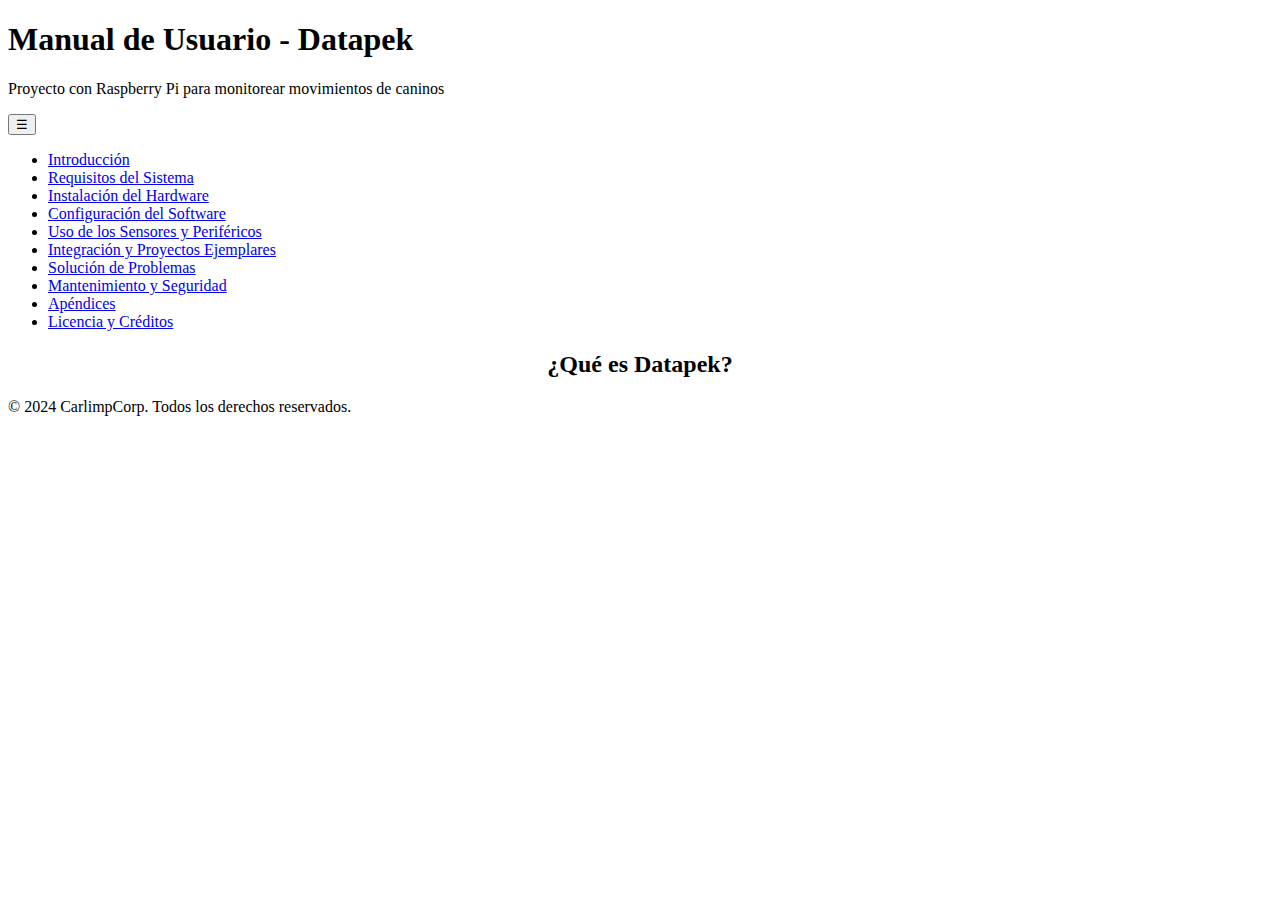
==== index.html @ 915d5aea "Add files via upload" ====
<!DOCTYPE html>
<html lang="es">
<head>
    <meta charset="UTF-8">
    <meta name="viewport" content="width=device-width, initial-scale=1.0">
    <title>Manual de Usuario - Datapek</title>
    <link rel="stylesheet" href="styles.css">
</head>
<body>
    <header>
        <h1>Manual de Usuario - Datapek</h1>
        <p>Proyecto con Raspberry Pi para monitorear movimientos de caninos</p>
    </header>

    <nav id="sidebar" class="sidebar">
        <button id="menuToggle" class="menu-toggle">☰</button>
        <ul>
            <li><a href="https://greco140.github.io/datapek.github.io/secciones/introduccion.html">Introducción</a></li>
            <li><a href="https://greco140.github.io/datapek.github.io/secciones/requisitos-del-sistema.html">Requisitos del Sistema</a></li>
            <li><a href="https://greco140.github.io/datapek.github.io/secciones/instalacion-del-hardware.html">Instalación del Hardware</a></li>
            <li><a href="https://greco140.github.io/datapek.github.io/secciones/configuracion-del-software.html">Configuración del Software</a></li>
            <li><a href="https://greco140.github.io/datapek.github.io/secciones/uso-de-los-sensores-y-perifericos.html">Uso de los Sensores y Periféricos</a></li>
            <li><a href="https://greco140.github.io/datapek.github.io/secciones/integracion-y-proyectos-ejemplares.html">Integración y Proyectos Ejemplares</a></li>
            <li><a href="https://greco140.github.io/datapek.github.io/secciones/solucion-de-problemas.html">Solución de Problemas</a></li>
            <li><a href="https://greco140.github.io/datapek.github.io/secciones/mantenimiento-y-seguridad.html">Mantenimiento y Seguridad</a></li>
            <li><a href="https://greco140.github.io/datapek.github.io/secciones/apendices.html">Apéndices</a></li>
            <li><a href="https://greco140.github.io/datapek.github.io/secciones/licencia-y-creditos.html">Licencia y Créditos</a></li>
        </ul>
    </nav>

    <main>
        <section id="introduccion">
            <h2><center>¿Qué es Datapek?</center></h2>
            <p></p>
        </section>
    </main>

    <footer>
        <p>&copy; 2024 CarlimpCorp. Todos los derechos reservados.</p>
    </footer>

    <script src="script.js"></script>
</body>
</html>
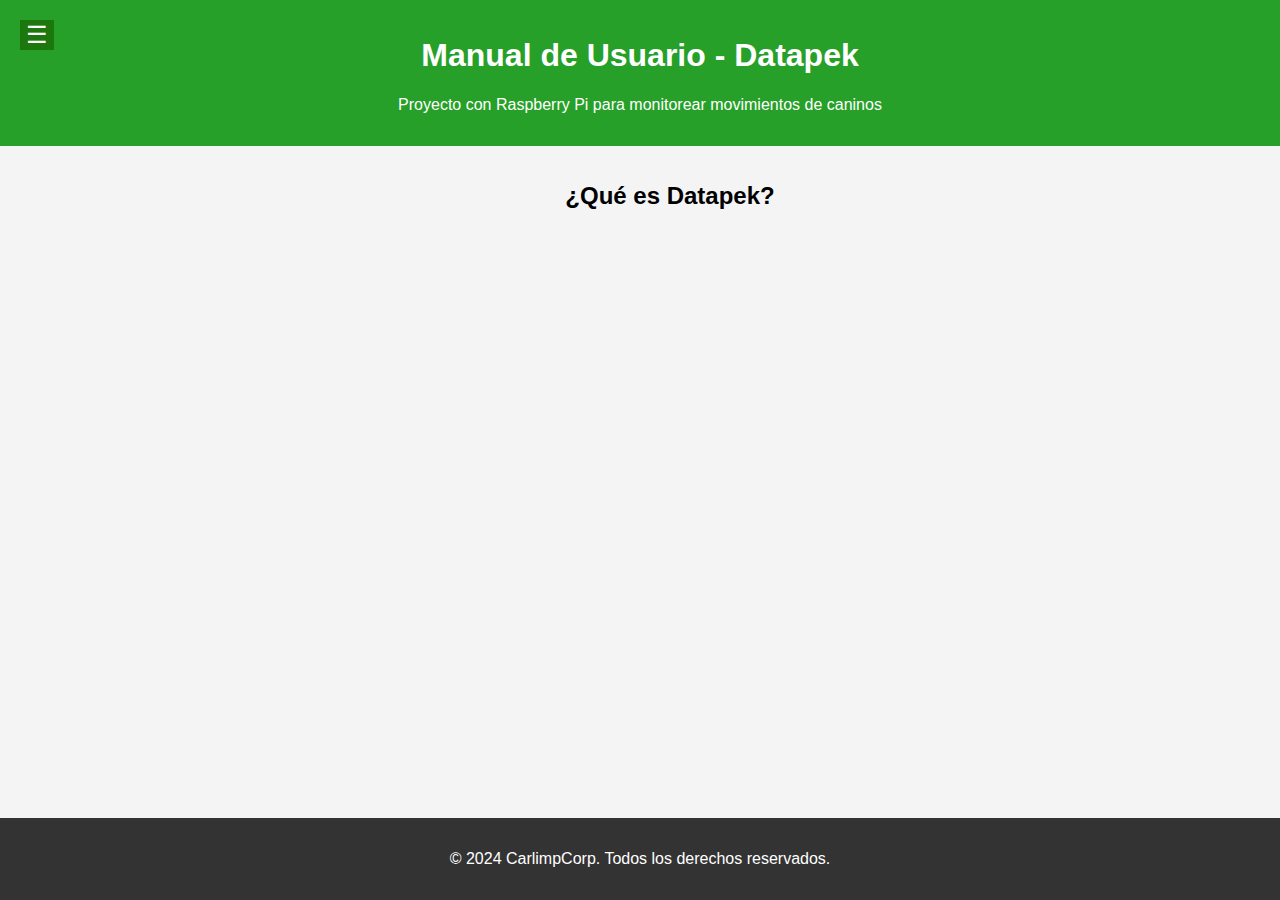
==== commit f9875072: "Añadiendo los archivos del repositorio de prueba con las rutas corregidas" ====
--- a/index.html
+++ b/index.html
@@ -15,16 +15,17 @@
     <nav id="sidebar" class="sidebar">
         <button id="menuToggle" class="menu-toggle">☰</button>
         <ul>
-            <li><a href="https://greco140.github.io/datapek.github.io/secciones/introduccion.html">Introducción</a></li>
-            <li><a href="https://greco140.github.io/datapek.github.io/secciones/requisitos-del-sistema.html">Requisitos del Sistema</a></li>
-            <li><a href="https://greco140.github.io/datapek.github.io/secciones/instalacion-del-hardware.html">Instalación del Hardware</a></li>
-            <li><a href="https://greco140.github.io/datapek.github.io/secciones/configuracion-del-software.html">Configuración del Software</a></li>
-            <li><a href="https://greco140.github.io/datapek.github.io/secciones/uso-de-los-sensores-y-perifericos.html">Uso de los Sensores y Periféricos</a></li>
-            <li><a href="https://greco140.github.io/datapek.github.io/secciones/integracion-y-proyectos-ejemplares.html">Integración y Proyectos Ejemplares</a></li>
-            <li><a href="https://greco140.github.io/datapek.github.io/secciones/solucion-de-problemas.html">Solución de Problemas</a></li>
-            <li><a href="https://greco140.github.io/datapek.github.io/secciones/mantenimiento-y-seguridad.html">Mantenimiento y Seguridad</a></li>
-            <li><a href="https://greco140.github.io/datapek.github.io/secciones/apendices.html">Apéndices</a></li>
-            <li><a href="https://greco140.github.io/datapek.github.io/secciones/licencia-y-creditos.html">Licencia y Créditos</a></li>
+            <li><a href="https://jorge-riosmartinez.github.io/datapek_docs/index.html">Bienvenida</a></li>
+            <li><a href="https://jorge-riosmartinez.github.io/datapek_docs/secciones/introduccion.html">Introducción</a></li>
+            <li><a href="https://jorge-riosmartinez.github.io/datapek_docs/secciones/requisitos-del-sistema.html">Requisitos del Sistema</a></li>
+            <li><a href="https://jorge-riosmartinez.github.io/datapek_docs/secciones/instalacion-del-hardware.html">Instalación del Hardware</a></li>
+            <li><a href="https://jorge-riosmartinez.github.io/datapek_docs/secciones/configuracion-del-software.html">Configuración del Software</a></li>
+            <li><a href="https://jorge-riosmartinez.github.io/datapek_docs/secciones/uso-de-los-sensores-y-perifericos.html">Uso de los Sensores y Periféricos</a></li>
+            <li><a href="https://jorge-riosmartinez.github.io/datapek_docs/secciones/integracion-y-proyectos-ejemplares.html">Integración y Proyectos Ejemplares</a></li>
+            <li><a href="https://jorge-riosmartinez.github.io/datapek_docs/secciones/solucion-de-problemas.html">Solución de Problemas</a></li>
+            <li><a href="https://jorge-riosmartinez.github.io/datapek_docs/secciones/mantenimiento-y-seguridad.html">Mantenimiento y Seguridad</a></li>
+            <li><a href="https://jorge-riosmartinez.github.io/datapek_docs/secciones/apendices.html">Apéndices</a></li>
+            <li><a href="https://jorge-riosmartinez.github.io/datapek_docs/secciones/licencia-y-creditos.html">Licencia y Créditos</a></li>
         </ul>
     </nav>
 
--- a/styles.css
+++ b/styles.css
@@ -0,0 +1,74 @@
+/* styles.css */
+
+body {
+    font-family: Arial, sans-serif;
+    margin: 0;
+    padding: 0;
+    background-color: #f4f4f4;
+}
+
+header {
+    background: #26A028;
+    color: #fff;
+    padding: 1rem 0;
+    text-align: center;
+}
+
+.sidebar {
+    height: 100%;
+    width: 0;
+    position: fixed;
+    top: 0;
+    left: 0;
+    background-color: #0a880c;
+    overflow-x: hidden;
+    transition: 0.5s;
+    padding-top: 60px;
+}
+
+.sidebar ul {
+    list-style: none;
+    padding: 0;
+}
+
+.sidebar ul li {
+    padding: 8px 8px 8px 32px;
+    text-align: left;
+}
+
+.sidebar ul li a {
+    text-decoration: none;
+    color: #fff;
+    display: block;
+    transition: 0.3s;
+}
+
+.sidebar ul li a:hover {
+    background-color: #56a717;
+}
+
+.menu-toggle {
+    font-size: 24px;
+    cursor: pointer;
+    background-color: #1c770c;
+    color: white;
+    border: none;
+    position: fixed;
+    top: 20px;
+    left: 20px;
+}
+
+main {
+    margin-left: 60px;
+    padding: 1rem;
+}
+
+footer {
+    background: #333;
+    color: #fff;
+    text-align: center;
+    padding: 1rem 0;
+    position: fixed;
+    width: 100%;
+    bottom: 0;
+}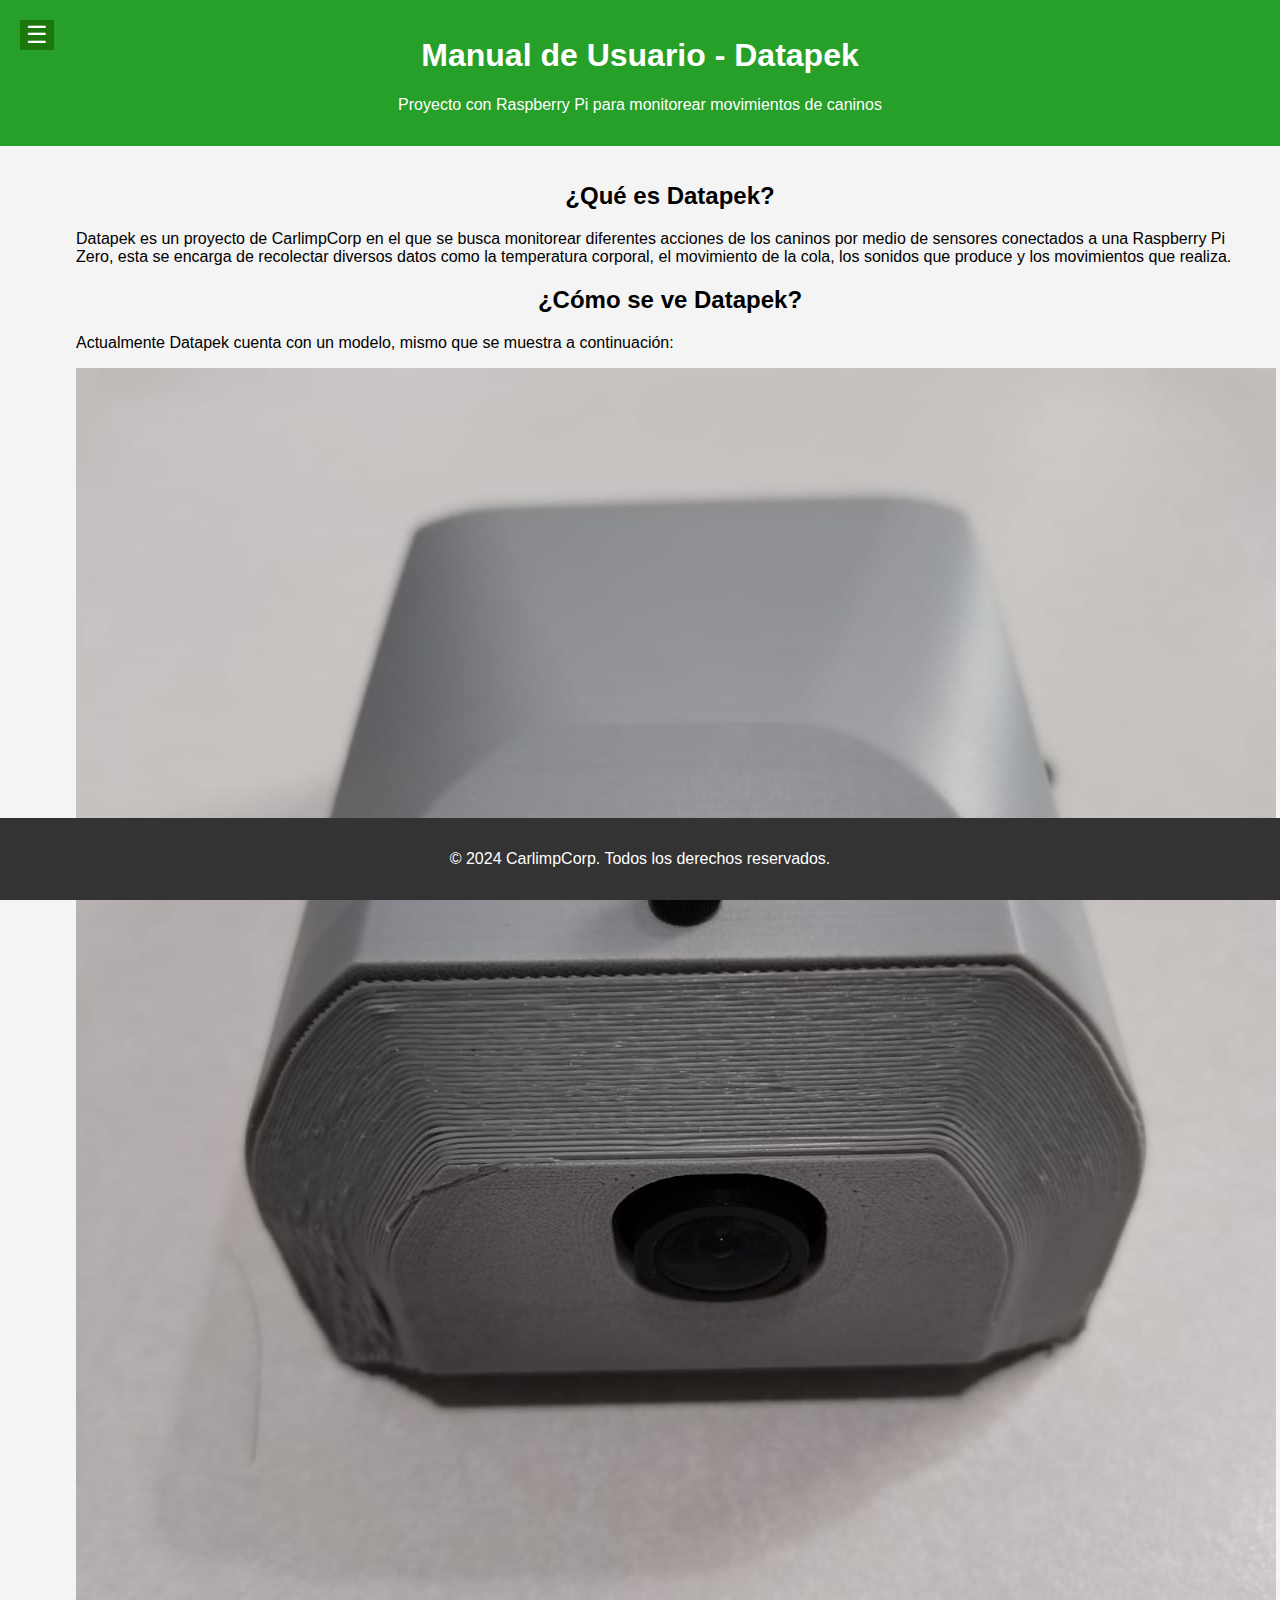
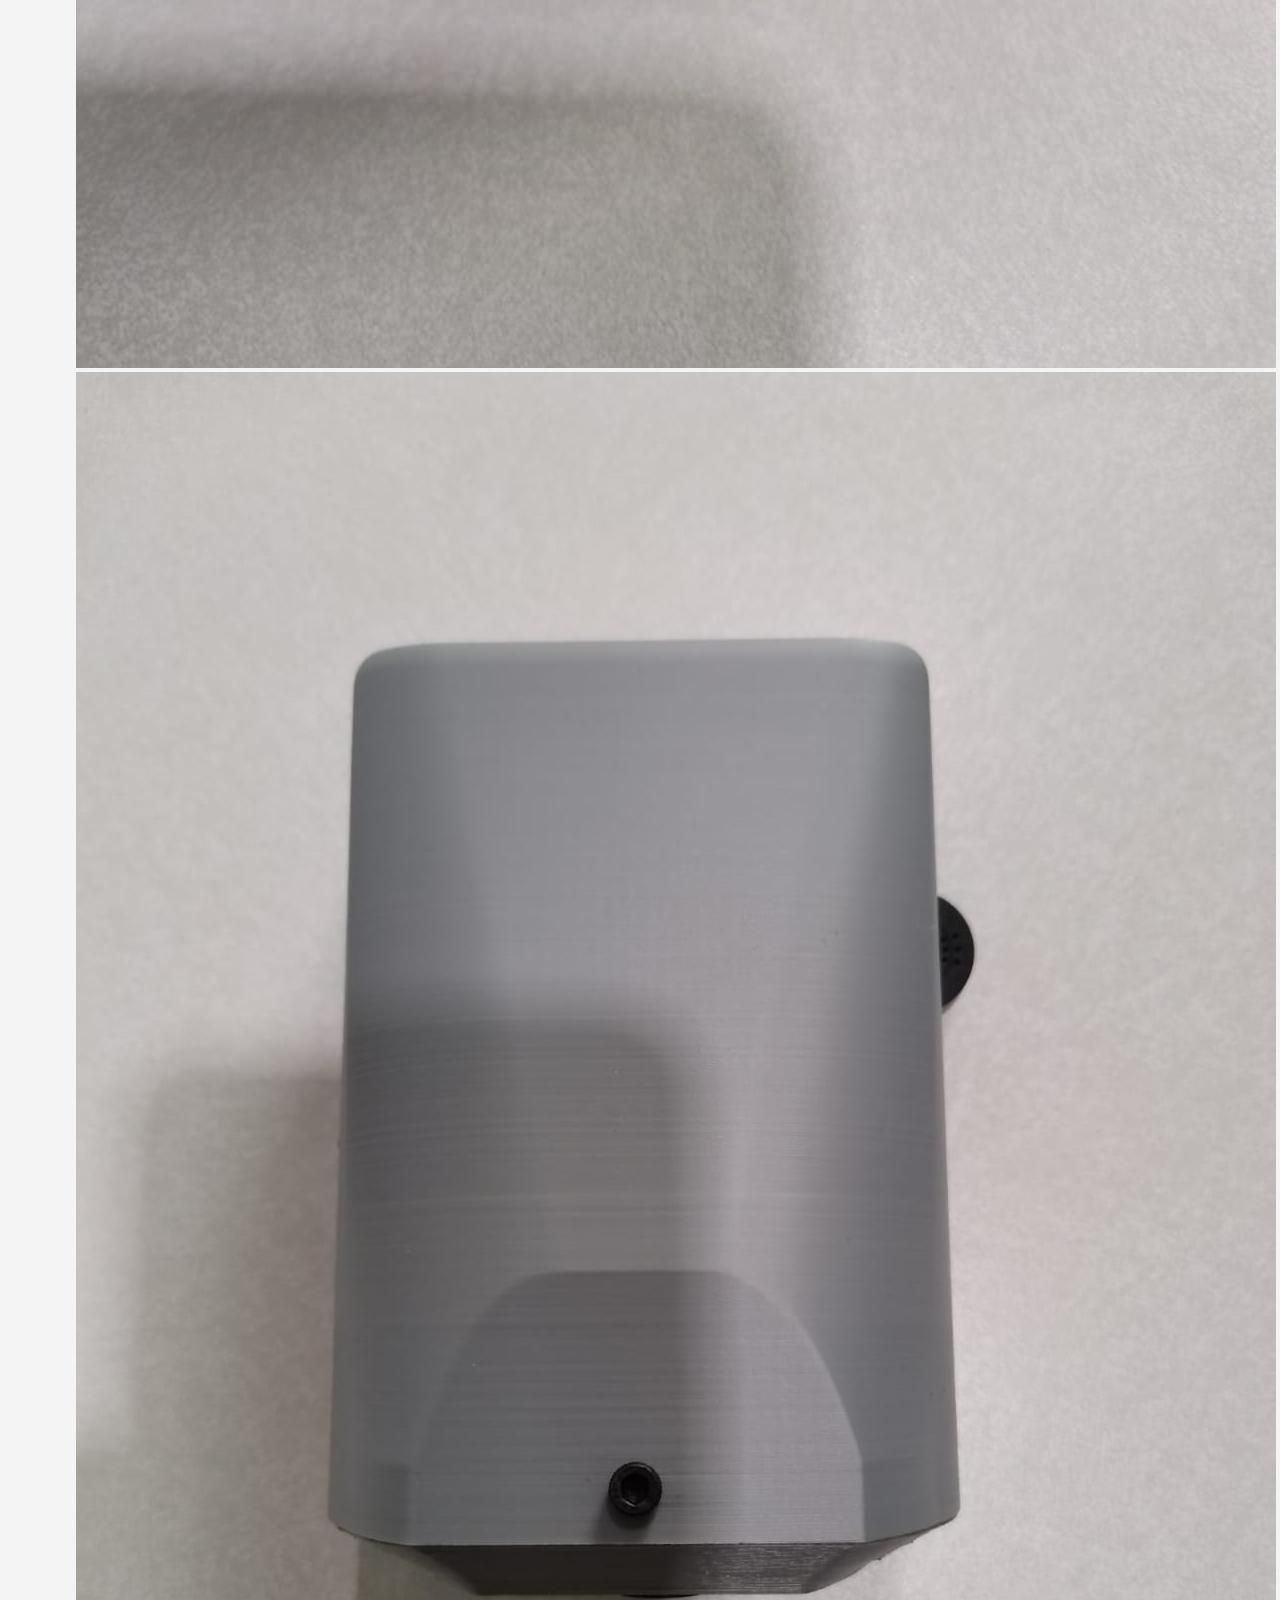
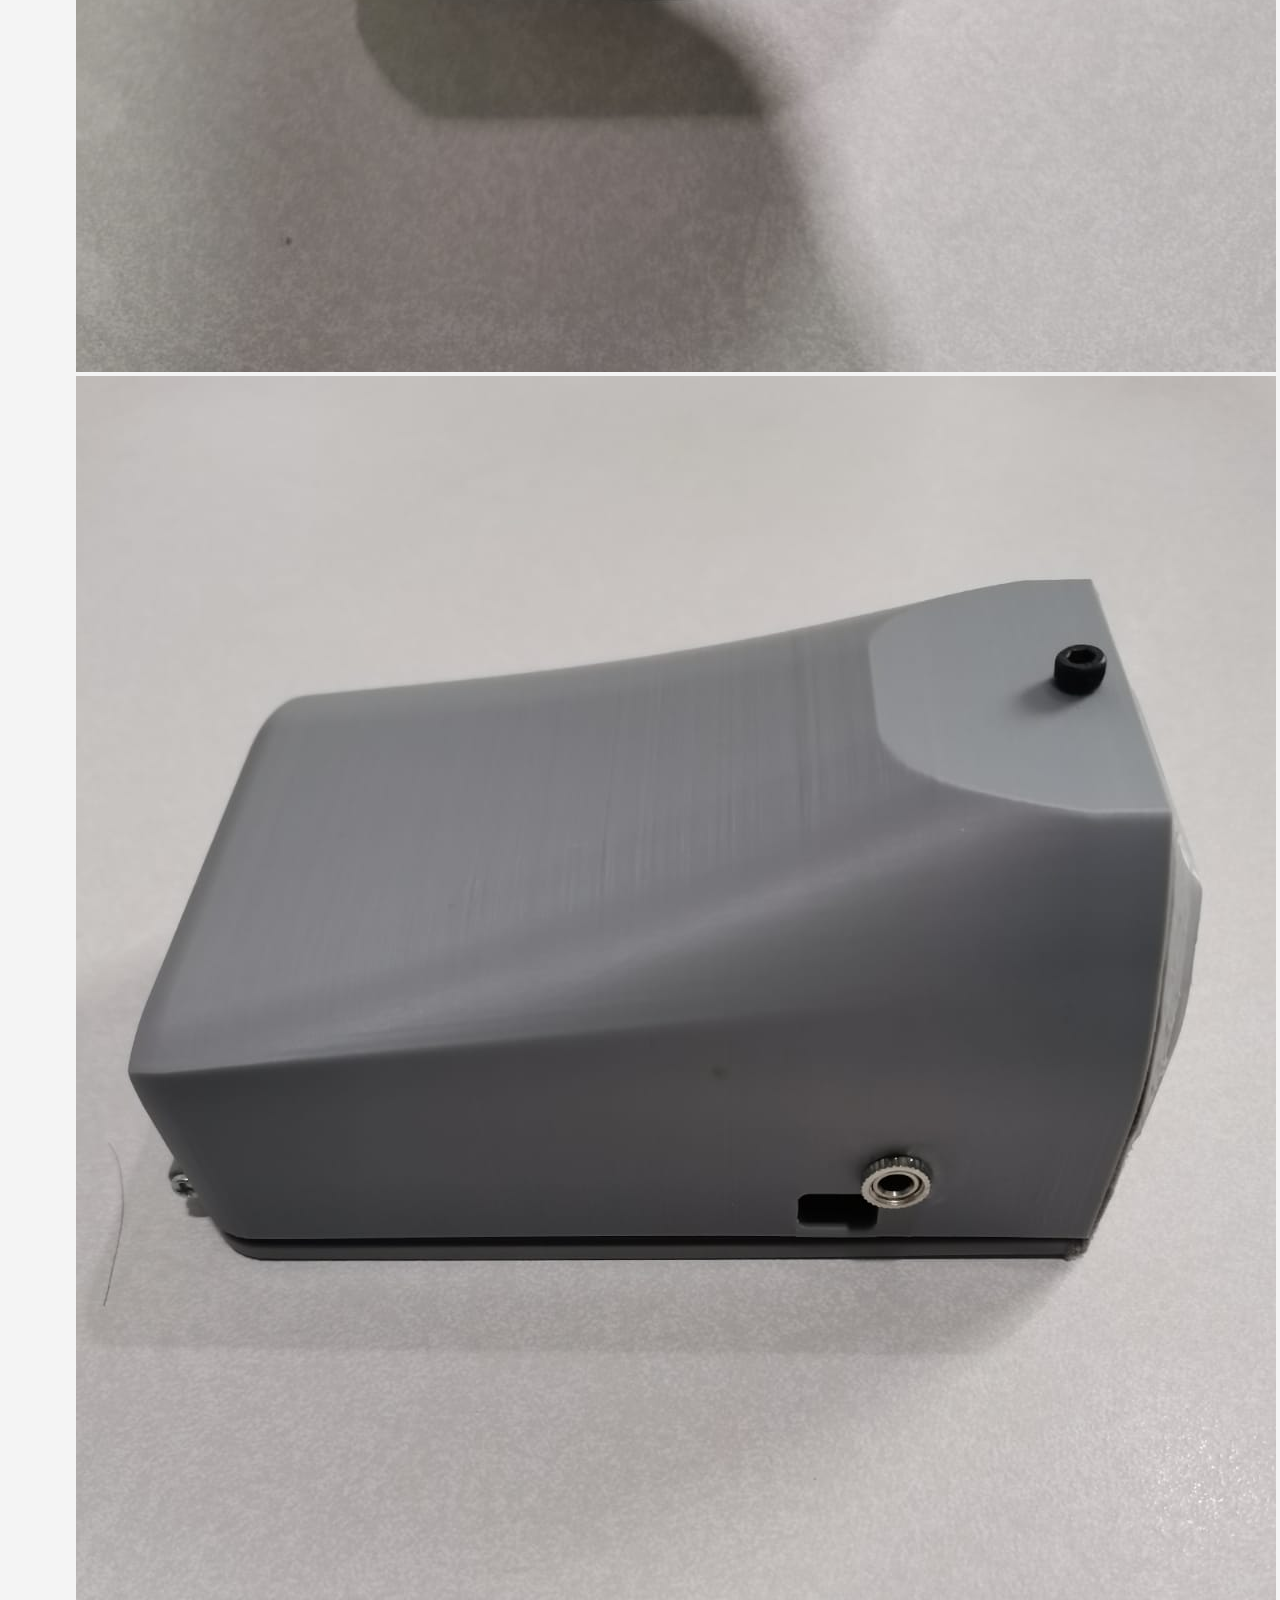
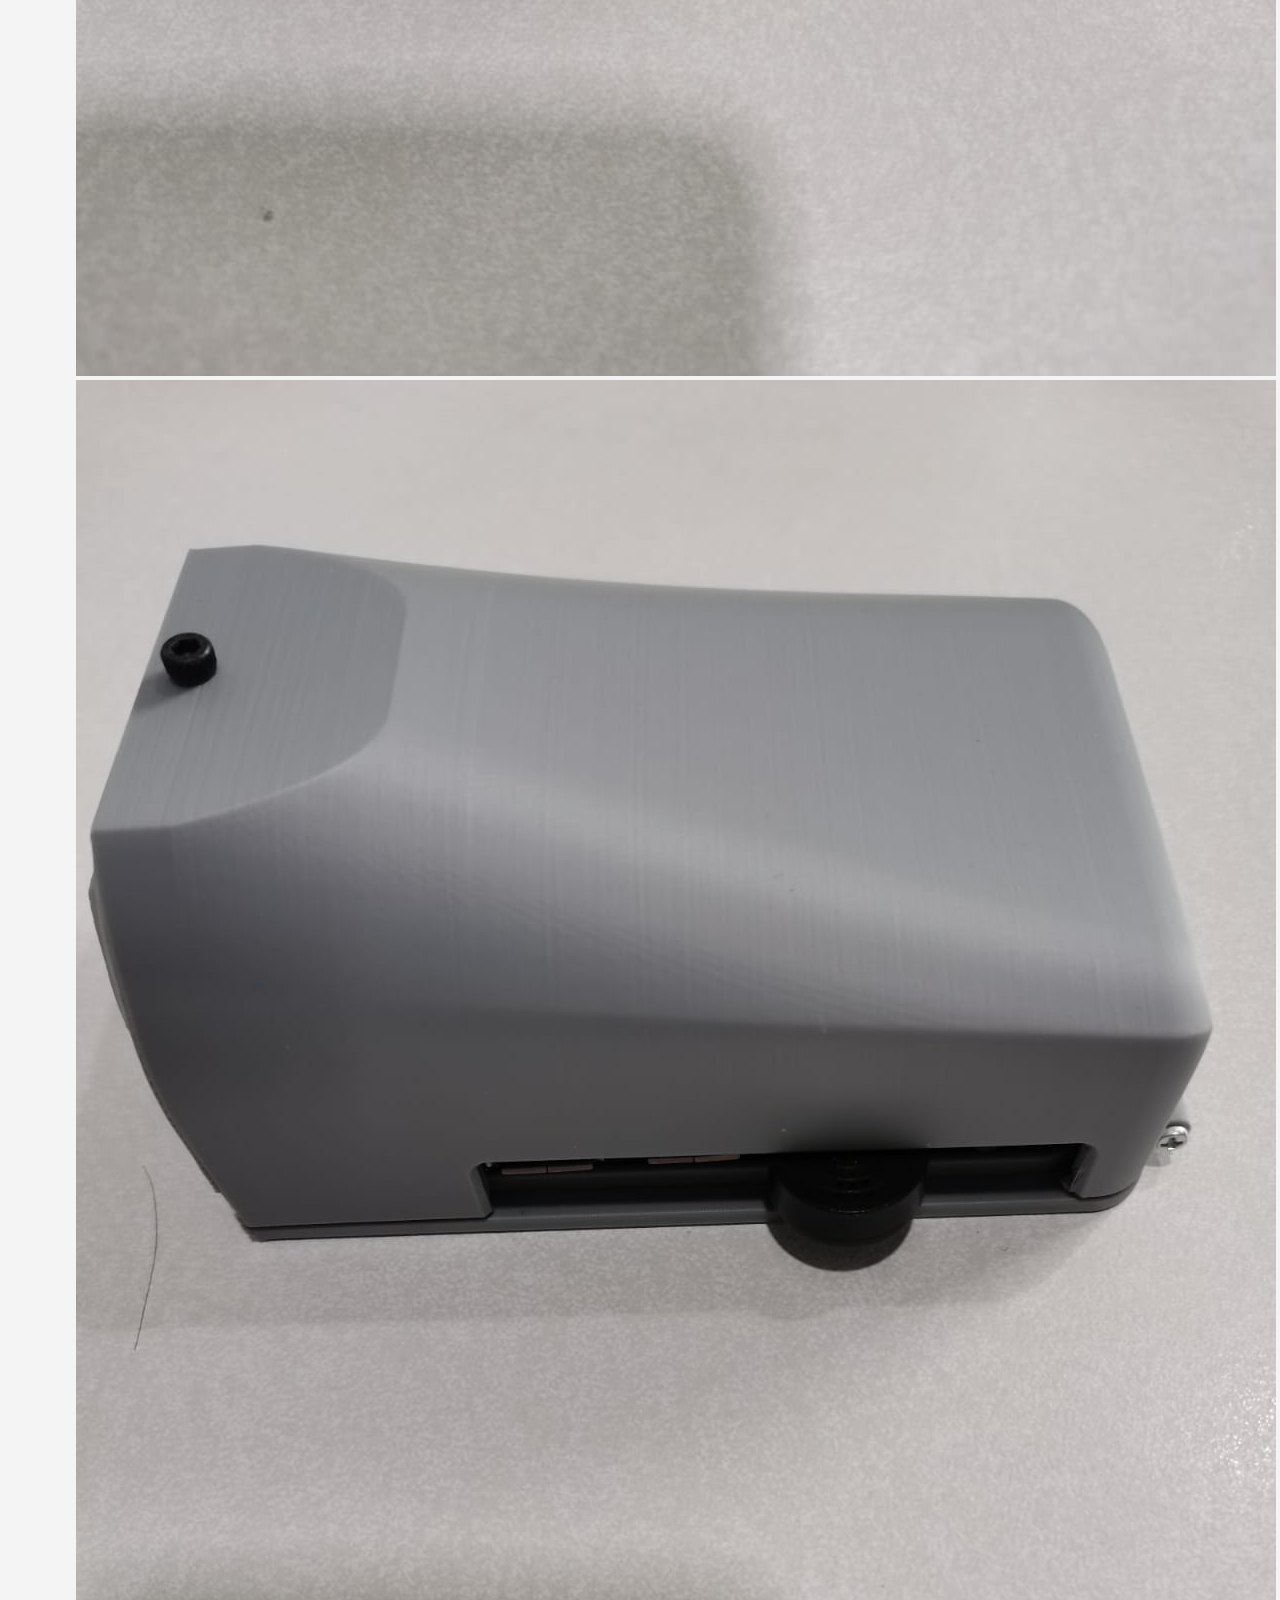
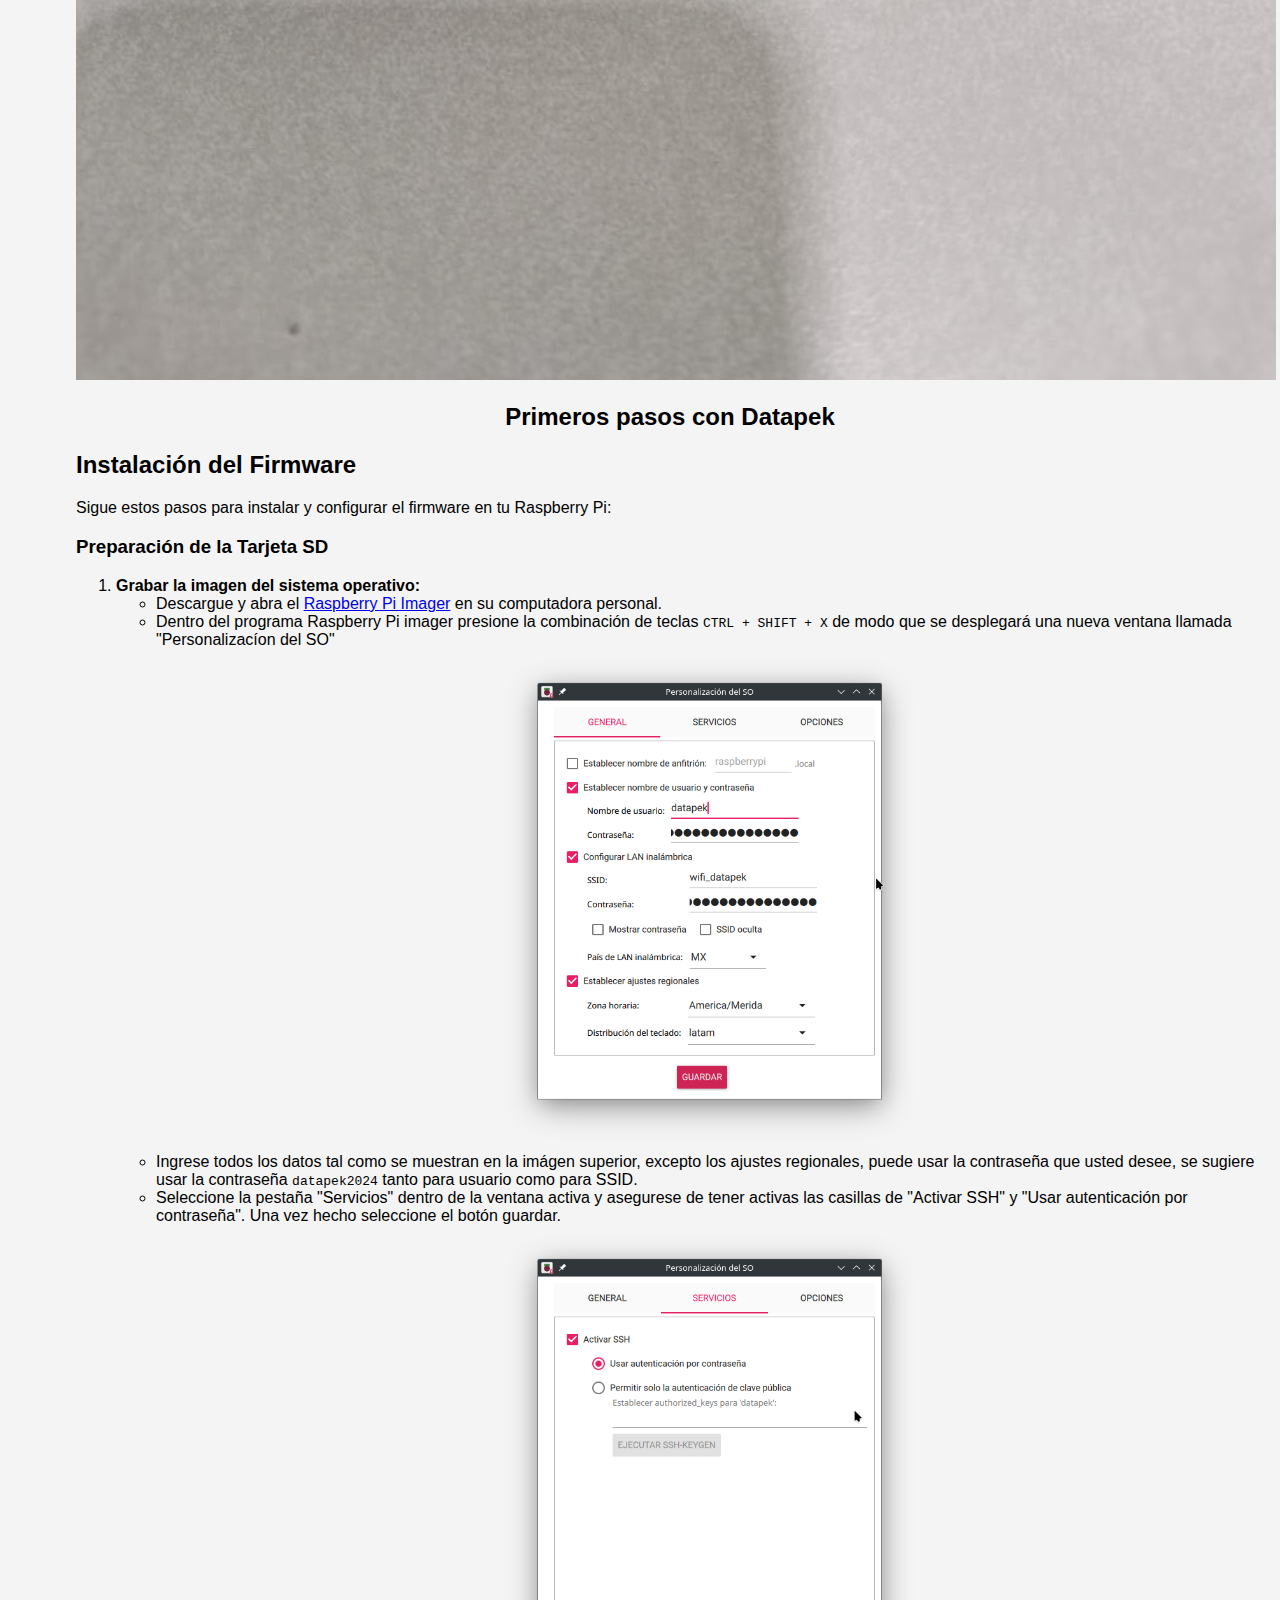
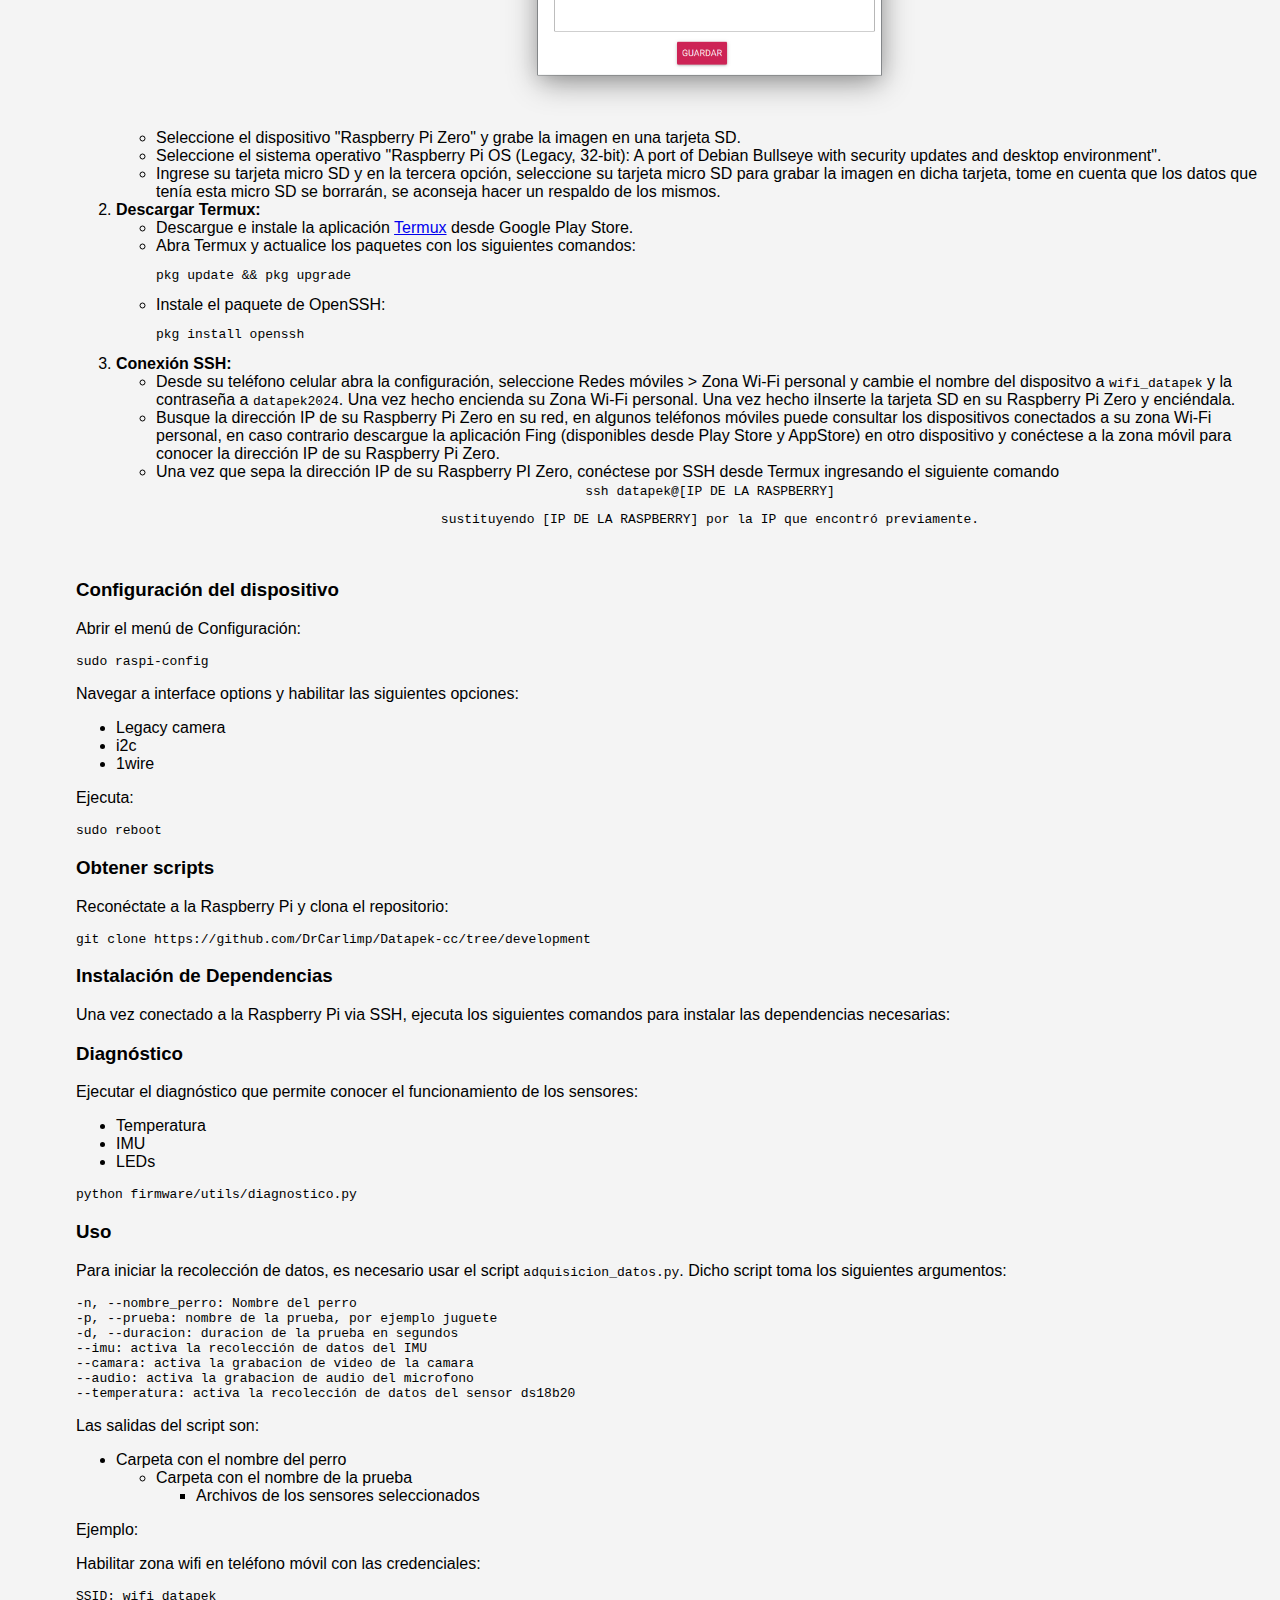
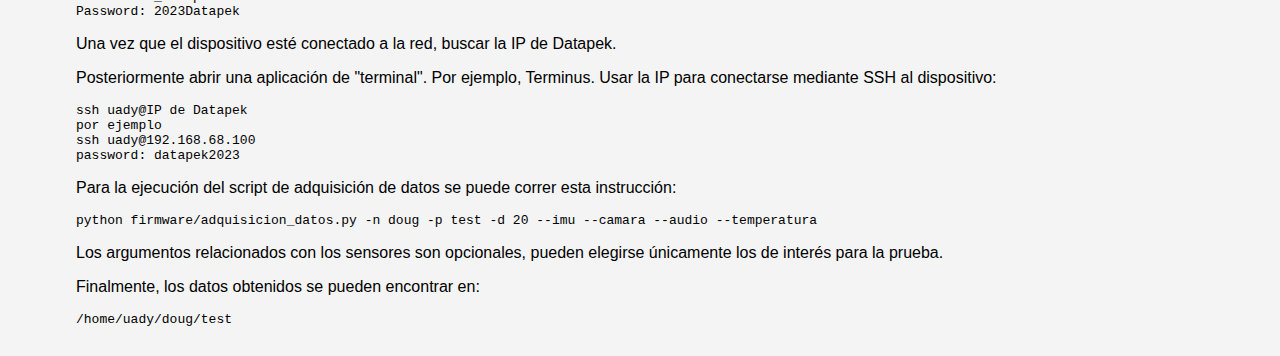
==== commit 7b94d535: "Inclusión de Instalación del Firmware en index.html (aún falta acabar)" ====
--- a/index.html
+++ b/index.html
@@ -32,8 +32,131 @@
     <main>
         <section id="introduccion">
             <h2><center>¿Qué es Datapek?</center></h2>
-            <p></p>
+            <p>Datapek es un proyecto de CarlimpCorp en el que se busca monitorear diferentes acciones de los caninos por medio de sensores conectados a una Raspberry Pi Zero, esta se encarga de recolectar diversos datos como la temperatura corporal, el movimiento de la cola, los sonidos que produce y los movimientos que realiza.</p>
+
+            <h2><center>¿Cómo se ve Datapek?</center></h2>
+            <p>Actualmente Datapek cuenta con un modelo, mismo que se muestra a continuación:</p>
+            <img src="/assets/fotos/frente.jpeg" class="datapek-imagenes" alt="Datapek visto de frente">
+            <img src="/assets/fotos/arriba.jpeg" class="datapek-imagenes" alt="Datapek visto desde arriba">
+            <img src="/assets/fotos/derecha.jpeg" class="datapek-imagenes" alt="Datapek visto desde la derecha">
+            <img src="/assets/fotos/izquierda.jpeg" class="datapek-imagenes" alt="Datapek visto desde la izquierda">
         </section>
+
+        <section>
+            <h2><center>Primeros pasos con Datapek</center></h2>
+            <p>
+
+            </p>
+        </section>
+
+
+        <section id="instalacion">
+            <h2>Instalación del Firmware</h2>
+            <p>Sigue estos pasos para instalar y configurar el firmware en tu Raspberry Pi:</p>
+            
+            <h3>Preparación de la Tarjeta SD</h3>
+            <ol>
+                <li><strong>Grabar la imagen del sistema operativo:</strong>
+                    <ul>
+                        <li>Descargue y abra el <a href="https://www.raspberrypi.com/software/" target="_blank">Raspberry Pi Imager</a> en su computadora personal.</li>
+                        <li>Dentro del programa Raspberry Pi imager presione la combinación de teclas <code>CTRL + SHIFT + X</code> de modo que se desplegará una nueva ventana llamada "Personalizacíon del SO"</li>
+                        <center><img src="assets/capturas/rpi-imager-personalizacion-del-so.png" height="500" alt="Menú Personalización del SO dentro RPI imager"></center>
+                        <li>Ingrese todos los datos tal como se muestran en la imágen superior, excepto los ajustes regionales, puede usar la contraseña que usted desee, se sugiere usar la contraseña <code>datapek2024</code> tanto para usuario como para SSID.</li>
+                        <li>Seleccione la pestaña "Servicios" dentro de la ventana activa y asegurese de tener activas las casillas de "Activar SSH" y "Usar autenticación por contraseña". Una vez hecho seleccione el botón guardar.</li>
+                        <center><img src="assets/capturas/rpi-imager-ssh.png" height="500" alt="Habilitar SSH mediante la personalización del SO dentro RPI imager"></center>
+                        <li>Seleccione el dispositivo "Raspberry Pi Zero" y grabe la imagen en una tarjeta SD.</li>
+                        <li>Seleccione el sistema operativo "Raspberry Pi OS (Legacy, 32-bit): A port of Debian Bullseye with security updates and desktop environment".</li>
+                        <li>Ingrese su tarjeta micro SD y en la tercera opción, seleccione su tarjeta micro SD para grabar la imagen en dicha tarjeta, tome en cuenta que los datos que tenía esta micro SD se borrarán, se aconseja hacer un respaldo de los mismos.</li>
+                    </ul>
+                </li>
+                <li><strong>Descargar Termux:</strong></li>
+                <ul>
+                    <li>Descargue e instale la aplicación <a href="https://play.google.com/store/apps/details?id=com.termux" target="_blank">Termux</a> desde Google Play Store.</li>
+                    <li>Abra Termux y actualice los paquetes con los siguientes comandos:</li>
+                    <pre><code>pkg update && pkg upgrade</code></pre>
+                    <li>Instale el paquete de OpenSSH:</li>
+                    <pre><code>pkg install openssh</code></pre>
+                </ul>
+                <li><strong>Conexión SSH:</strong>
+                    <ul>
+                        <li>Desde su teléfono celular abra la configuración, seleccione Redes móviles > Zona Wi-Fi personal y cambie el nombre del dispositvo a <code>wifi_datapek</code> y la contraseña a <code>datapek2024</code>. Una vez hecho encienda su Zona Wi-Fi personal. Una vez hecho iInserte la tarjeta SD en su Raspberry Pi Zero y enciéndala.</li>
+                        <li>Busque la dirección IP de su Raspberry Pi Zero en su red, en algunos teléfonos móviles puede consultar los dispositivos conectados a su zona Wi-Fi personal, en caso contrario descargue la aplicación Fing (disponibles desde Play Store y AppStore) en otro dispositivo y conéctese a la zona móvil para conocer la dirección IP de su Raspberry Pi Zero.</li>
+                        <li>Una vez que sepa la dirección IP de su Raspberry PI Zero, conéctese por SSH desde Termux ingresando el siguiente comando</li>
+                        <center><code>ssh datapek@[IP DE LA RASPBERRY] <p>sustituyendo [IP DE LA RASPBERRY] por la IP que encontró previamente.</p></code></center>
+                    </ul>
+                </li>
+            </ol>
+        </br>
+
+            <h3>Configuración del dispositivo</h3>
+            <p>Abrir el menú de Configuración:</p>
+            <pre><code>sudo raspi-config</code></pre>
+            <p>Navegar a interface options y habilitar las siguientes opciones:</p>
+            <ul>
+                <li>Legacy camera</li>
+                <li>i2c</li>
+                <li>1wire</li>
+            </ul>
+            <p>Ejecuta:</p>
+            <pre><code>sudo reboot</code></pre>
+
+            <h3>Obtener scripts</h3>
+            <p>Reconéctate a la Raspberry Pi y clona el repositorio:</p>
+            <pre><code>git clone https://github.com/DrCarlimp/Datapek-cc/tree/development</code></pre>
+
+            <h3>Instalación de Dependencias</h3>
+            <p>Una vez conectado a la Raspberry Pi via SSH, ejecuta los siguientes comandos para instalar las dependencias necesarias:</p>
+
+            <h3>Diagnóstico</h3>
+            <p>Ejecutar el diagnóstico que permite conocer el funcionamiento de los sensores:</p>
+            <ul>
+                <li>Temperatura</li>
+                <li>IMU</li>
+                <li>LEDs</li>
+            </ul>
+            <pre><code>python firmware/utils/diagnostico.py</code></pre>
+
+            <h3>Uso</h3>
+            <p>Para iniciar la recolección de datos, es necesario usar el script <code>adquisicion_datos.py</code>. Dicho script toma los siguientes argumentos:</p>
+            <pre><code>-n, --nombre_perro: Nombre del perro
+-p, --prueba: nombre de la prueba, por ejemplo juguete
+-d, --duracion: duracion de la prueba en segundos
+--imu: activa la recolección de datos del IMU
+--camara: activa la grabacion de video de la camara
+--audio: activa la grabacion de audio del microfono
+--temperatura: activa la recolección de datos del sensor ds18b20</code></pre>
+            <p>Las salidas del script son:</p>
+            <ul>
+                <li>Carpeta con el nombre del perro</li>
+                <ul>
+                    <li>Carpeta con el nombre de la prueba</li>
+                    <ul>
+                        <li>Archivos de los sensores seleccionados</li>
+                    </ul>
+                </ul>
+            </ul>
+            <p>Ejemplo:</p>
+            <p>Habilitar zona wifi en teléfono móvil con las credenciales:</p>
+            <pre><code>SSID: wifi_datapek
+Password: 2023Datapek</code></pre>
+            <p>Una vez que el dispositivo esté conectado a la red, buscar la IP de Datapek.</p>
+            <p>Posteriormente abrir una aplicación de "terminal". Por ejemplo, Terminus. Usar la IP para conectarse mediante SSH al dispositivo:</p>
+            <pre><code>ssh uady@IP de Datapek
+por ejemplo
+ssh uady@192.168.68.100
+password: datapek2023</code></pre>
+            <p>Para la ejecución del script de adquisición de datos se puede correr esta instrucción:</p>
+            <pre><code>python firmware/adquisicion_datos.py -n doug -p test -d 20 --imu --camara --audio --temperatura</code></pre>
+            <p>Los argumentos relacionados con los sensores son opcionales, pueden elegirse únicamente los de interés para la prueba.</p>
+            <p>Finalmente, los datos obtenidos se pueden encontrar en:</p>
+            <pre><code>/home/uady/doug/test</code></pre>
+        </section>
+
+
+
+
+
+
     </main>
 
     <footer>
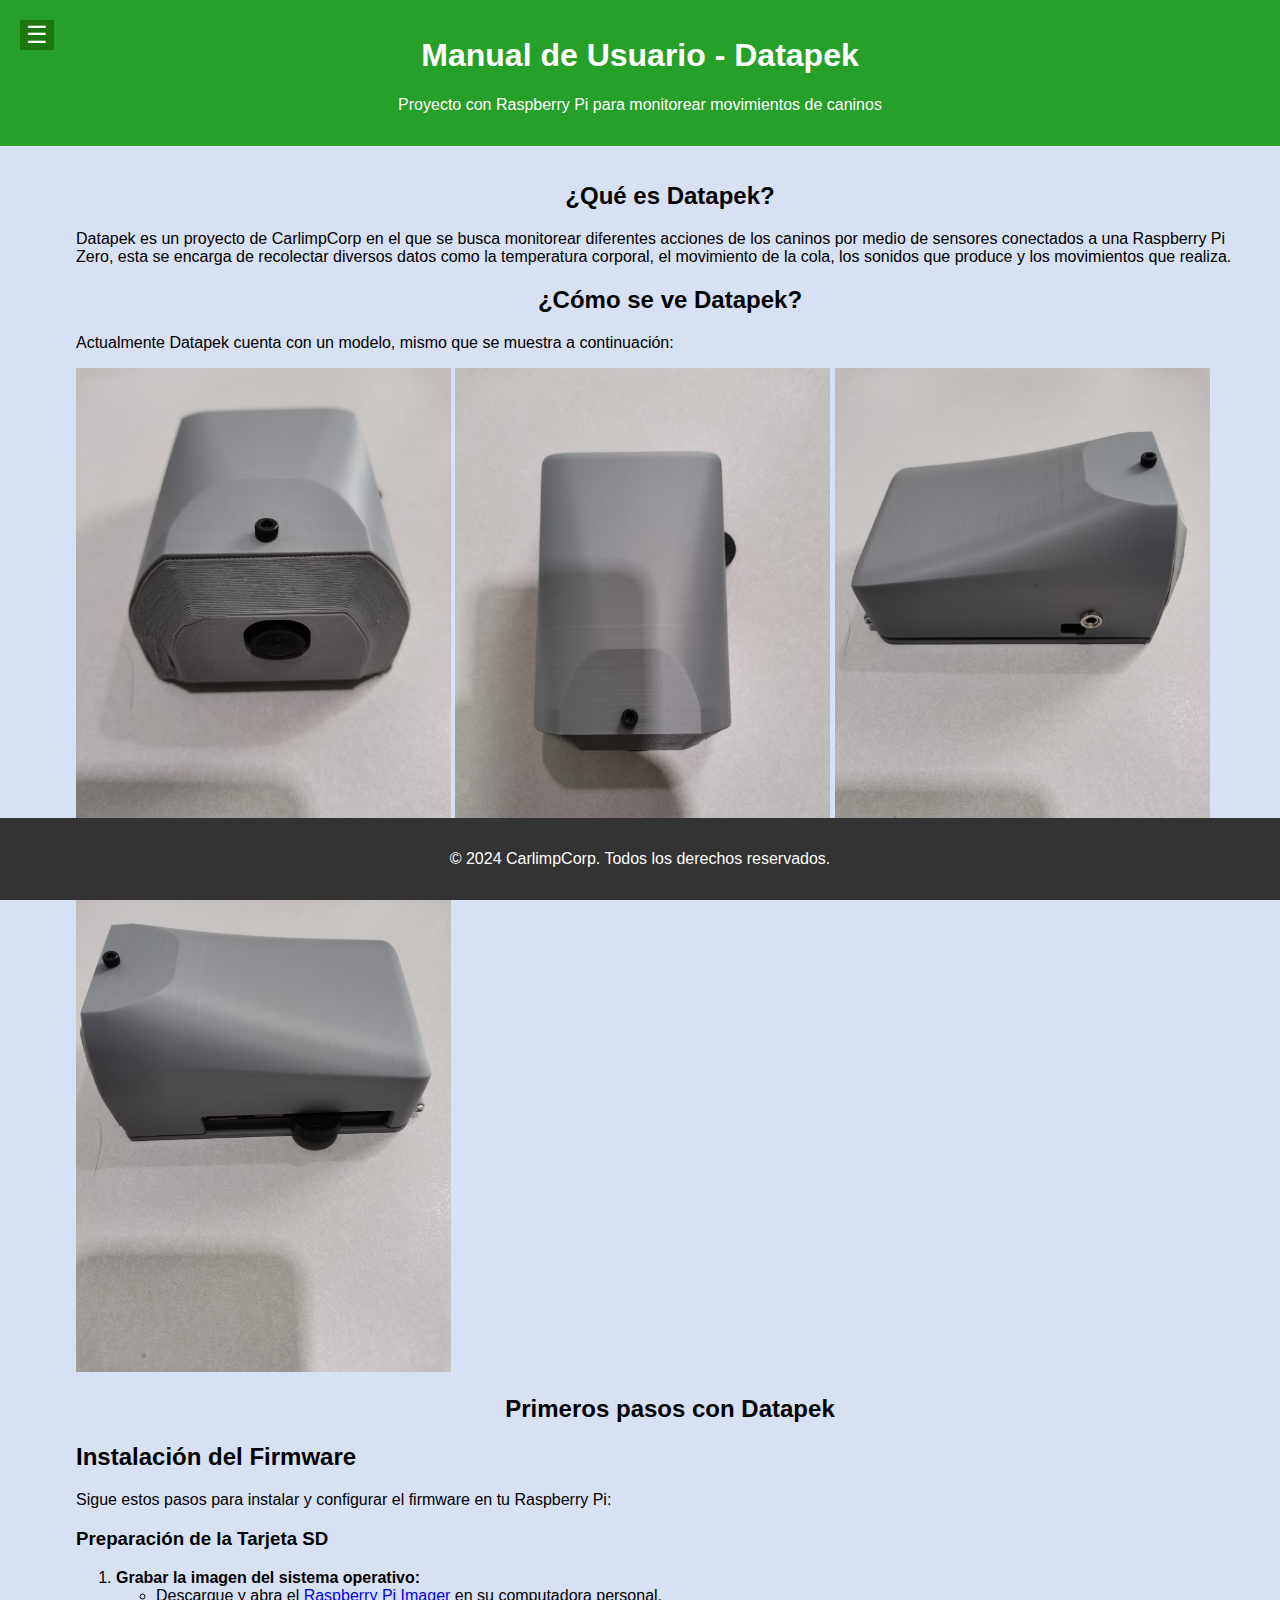
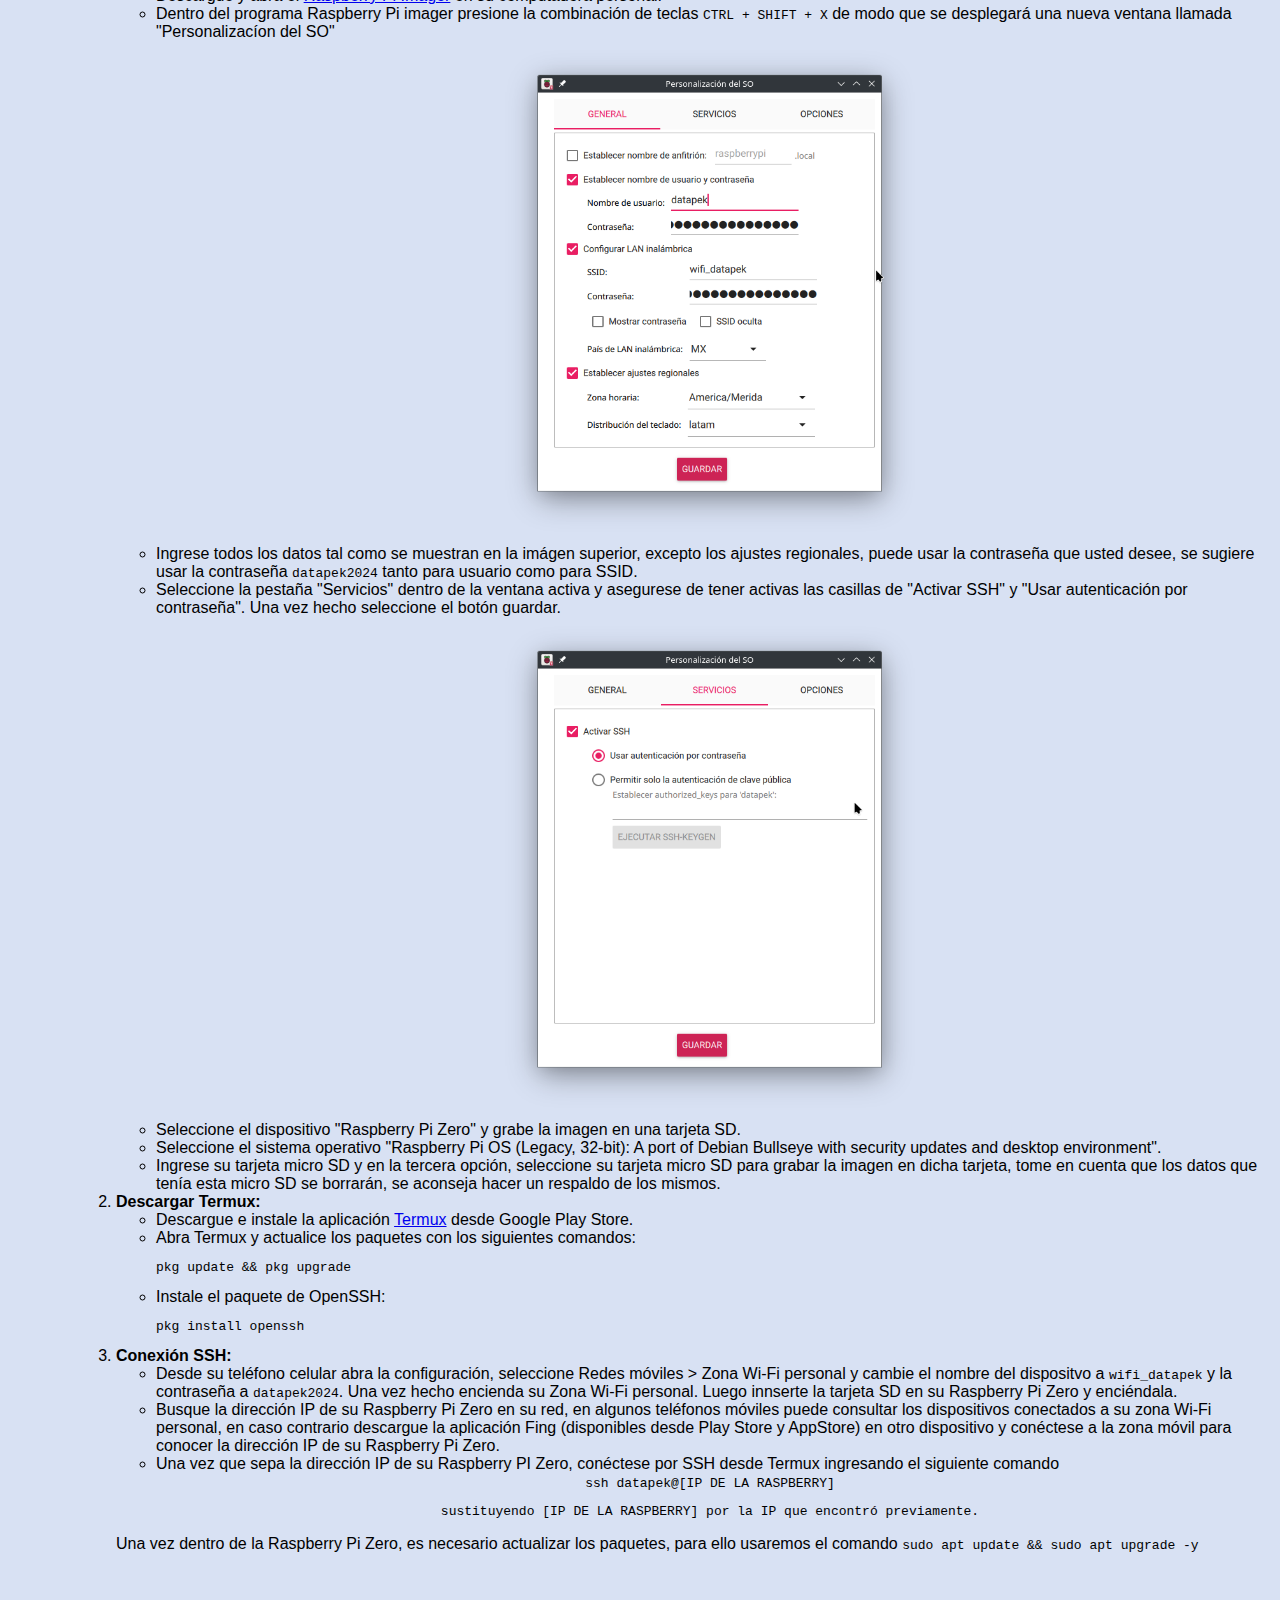
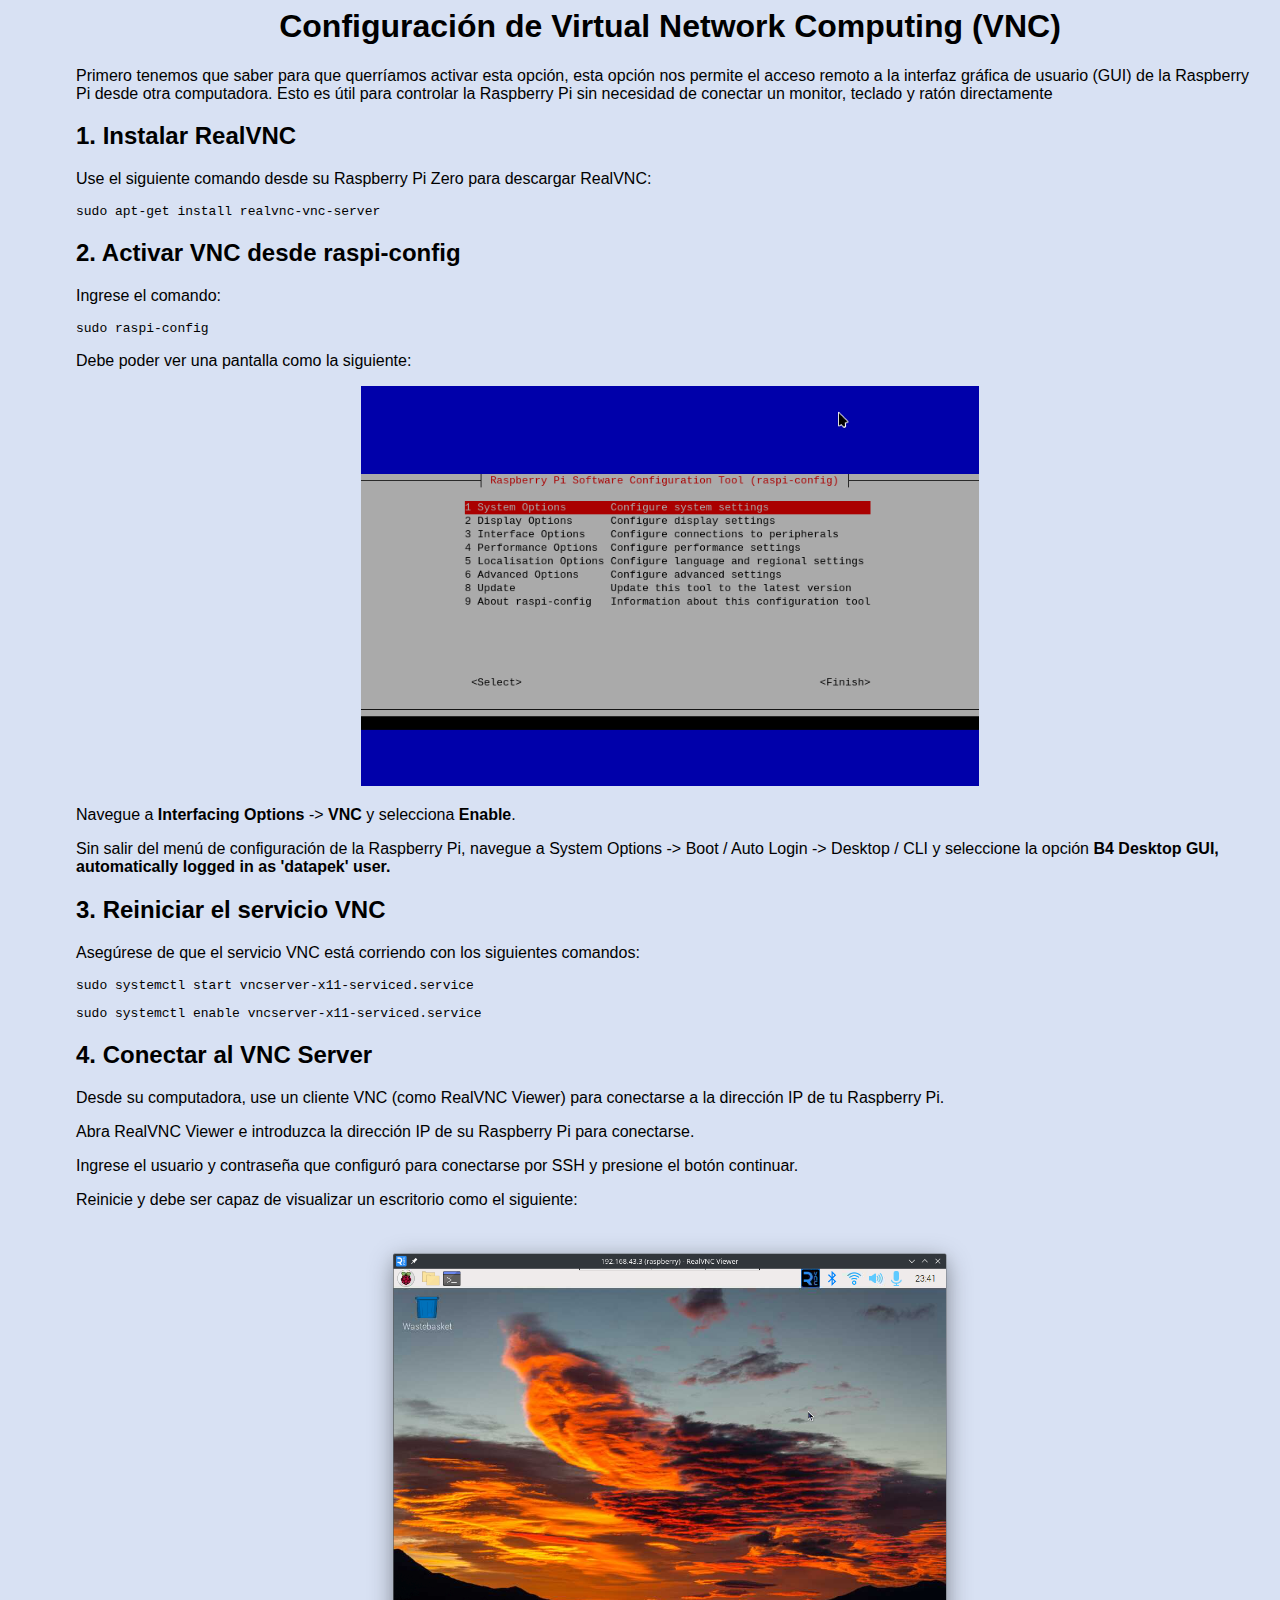
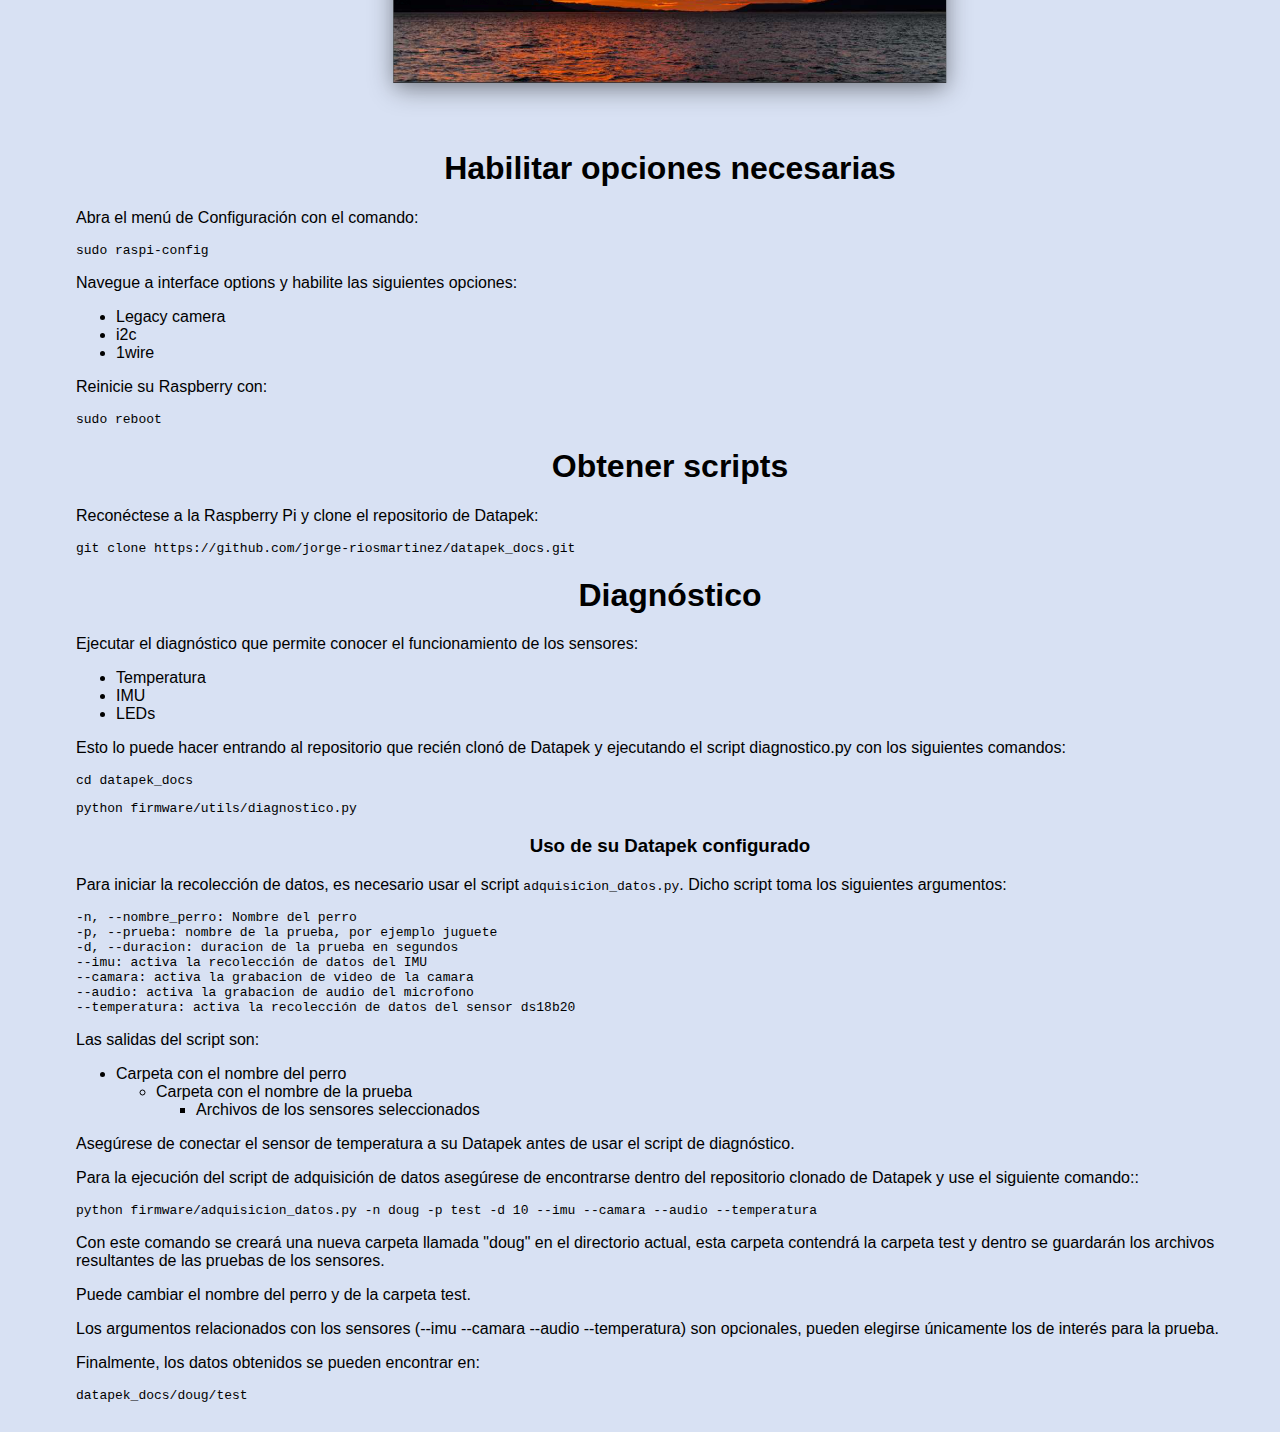
==== commit 8e82bf6c: "Terminando el index.html" ====
--- a/index.html
+++ b/index.html
@@ -36,10 +36,10 @@
 
             <h2><center>¿Cómo se ve Datapek?</center></h2>
             <p>Actualmente Datapek cuenta con un modelo, mismo que se muestra a continuación:</p>
-            <img src="/assets/fotos/frente.jpeg" class="datapek-imagenes" alt="Datapek visto de frente">
-            <img src="/assets/fotos/arriba.jpeg" class="datapek-imagenes" alt="Datapek visto desde arriba">
-            <img src="/assets/fotos/derecha.jpeg" class="datapek-imagenes" alt="Datapek visto desde la derecha">
-            <img src="/assets/fotos/izquierda.jpeg" class="datapek-imagenes" alt="Datapek visto desde la izquierda">
+            <img src="assets/fotos/frente.jpeg" height="500" alt="Datapek visto de frente">
+            <img src="assets/fotos/arriba.jpeg" height="500" alt="Datapek visto desde arriba">
+            <img src="assets/fotos/derecha.jpeg" height="500" alt="Datapek visto desde la derecha">
+            <img src="assets/fotos/izquierda.jpeg" height="500" alt="Datapek visto desde la izquierda">
         </section>
 
         <section>
@@ -79,44 +79,71 @@
                 </ul>
                 <li><strong>Conexión SSH:</strong>
                     <ul>
-                        <li>Desde su teléfono celular abra la configuración, seleccione Redes móviles > Zona Wi-Fi personal y cambie el nombre del dispositvo a <code>wifi_datapek</code> y la contraseña a <code>datapek2024</code>. Una vez hecho encienda su Zona Wi-Fi personal. Una vez hecho iInserte la tarjeta SD en su Raspberry Pi Zero y enciéndala.</li>
+                        <li>Desde su teléfono celular abra la configuración, seleccione Redes móviles > Zona Wi-Fi personal y cambie el nombre del dispositvo a <code>wifi_datapek</code> y la contraseña a <code>datapek2024</code>. Una vez hecho encienda su Zona Wi-Fi personal. Luego innserte la tarjeta SD en su Raspberry Pi Zero y enciéndala.</li>
                         <li>Busque la dirección IP de su Raspberry Pi Zero en su red, en algunos teléfonos móviles puede consultar los dispositivos conectados a su zona Wi-Fi personal, en caso contrario descargue la aplicación Fing (disponibles desde Play Store y AppStore) en otro dispositivo y conéctese a la zona móvil para conocer la dirección IP de su Raspberry Pi Zero.</li>
                         <li>Una vez que sepa la dirección IP de su Raspberry PI Zero, conéctese por SSH desde Termux ingresando el siguiente comando</li>
                         <center><code>ssh datapek@[IP DE LA RASPBERRY] <p>sustituyendo [IP DE LA RASPBERRY] por la IP que encontró previamente.</p></code></center>
                     </ul>
+                    <p>Una vez dentro de la Raspberry Pi Zero, es necesario actualizar los paquetes, para ello usaremos el comando <code>sudo apt update && sudo apt upgrade -y</code></p>
                 </li>
             </ol>
         </br>
 
-            <h3>Configuración del dispositivo</h3>
-            <p>Abrir el menú de Configuración:</p>
+            <center><h1>Configuración de Virtual Network Computing (VNC)</h1></center>
+            <p>Primero tenemos que saber para que querríamos activar esta opción, esta opción nos permite el acceso remoto a la interfaz gráfica de usuario (GUI) de la Raspberry Pi desde otra computadora. Esto es útil para controlar la Raspberry Pi sin necesidad de conectar un monitor, teclado y ratón directamente </p>
+
+            <h2>1. Instalar RealVNC</h2>
+            <p>Use el siguiente comando desde su Raspberry Pi Zero para descargar RealVNC: <pre><code>sudo apt-get install realvnc-vnc-server</code></pre></p>
+
+            <h2>2. Activar VNC desde raspi-config</h2>
+            <p>Ingrese el comando: </p><pre><code>sudo raspi-config</code></pre>
+            <p>Debe poder ver una pantalla como la siguiente: </p>
+            <center><img src="assets/capturas/raspi-config.png" height="400" alt="menú de sudo raspi-config"></center>
+            <p>Navegue a <strong>Interfacing Options</strong> -> <strong>VNC</strong> y selecciona <strong>Enable</strong>.</p>
+            <p>Sin salir del menú de configuración de la Raspberry Pi, navegue a System Options -> Boot / Auto Login -> Desktop / CLI y seleccione la opción <b>B4 Desktop GUI, automatically logged in as 'datapek' user.</b></p>
+
+
+            <h2>3. Reiniciar el servicio VNC</h2>
+            <p>Asegúrese de que el servicio VNC está corriendo con los siguientes comandos:</p>
+            <pre><code>sudo systemctl start vncserver-x11-serviced.service</code></pre>
+            <pre><code>sudo systemctl enable vncserver-x11-serviced.service</code></pre>
+
+            <h2>4. Conectar al VNC Server</h2>
+            <p>Desde su computadora, use un cliente VNC (como RealVNC Viewer) para conectarse a la dirección IP de tu Raspberry Pi.</p>
+            <p>Abra RealVNC Viewer e introduzca la dirección IP de su Raspberry Pi para conectarse.</p>
+            <p>Ingrese el usuario y contraseña que configuró para conectarse por SSH y presione el botón continuar.</p>
+            <p>Reinicie y debe ser capaz de visualizar un escritorio como el siguiente: </p>
+            <center><img src="assets/capturas/rasp.png" height="500" alt="Escritorio de Raspberry en modo Headless por medio de VNC"></center>
+
+        <center><h1>Habilitar opciones necesarias</h1></center>
+
+            <p>Abra el menú de Configuración con el comando:</p>
             <pre><code>sudo raspi-config</code></pre>
-            <p>Navegar a interface options y habilitar las siguientes opciones:</p>
+            <p>Navegue a interface options y habilite las siguientes opciones:</p>
             <ul>
                 <li>Legacy camera</li>
                 <li>i2c</li>
                 <li>1wire</li>
             </ul>
-            <p>Ejecuta:</p>
+            <p>Reinicie su Raspberry con:</p>
             <pre><code>sudo reboot</code></pre>
 
-            <h3>Obtener scripts</h3>
-            <p>Reconéctate a la Raspberry Pi y clona el repositorio:</p>
-            <pre><code>git clone https://github.com/DrCarlimp/Datapek-cc/tree/development</code></pre>
+            <center><h1>Obtener scripts</h1></center>
+            <p>Reconéctese a la Raspberry Pi y clone el repositorio de Datapek:</p>
+            <pre><code>git clone https://github.com/jorge-riosmartinez/datapek_docs.git</code></pre>
 
-            <h3>Instalación de Dependencias</h3>
-            <p>Una vez conectado a la Raspberry Pi via SSH, ejecuta los siguientes comandos para instalar las dependencias necesarias:</p>
-
-            <h3>Diagnóstico</h3>
+            <center><h1>Diagnóstico</h1></center>
             <p>Ejecutar el diagnóstico que permite conocer el funcionamiento de los sensores:</p>
             <ul>
                 <li>Temperatura</li>
                 <li>IMU</li>
                 <li>LEDs</li>
             </ul>
+            <p>Esto lo puede hacer entrando al repositorio que recién clonó de Datapek y ejecutando el script diagnostico.py con los siguientes comandos:</p>
+            <pre><code>cd datapek_docs</code></pre>
             <pre><code>python firmware/utils/diagnostico.py</code></pre>
 
-            <h3>Uso</h3>
+            <center><h3>Uso de su Datapek configurado</h3></center>
             <p>Para iniciar la recolección de datos, es necesario usar el script <code>adquisicion_datos.py</code>. Dicho script toma los siguientes argumentos:</p>
             <pre><code>-n, --nombre_perro: Nombre del perro
 -p, --prueba: nombre de la prueba, por ejemplo juguete
@@ -135,21 +162,15 @@
                     </ul>
                 </ul>
             </ul>
-            <p>Ejemplo:</p>
-            <p>Habilitar zona wifi en teléfono móvil con las credenciales:</p>
-            <pre><code>SSID: wifi_datapek
-Password: 2023Datapek</code></pre>
-            <p>Una vez que el dispositivo esté conectado a la red, buscar la IP de Datapek.</p>
-            <p>Posteriormente abrir una aplicación de "terminal". Por ejemplo, Terminus. Usar la IP para conectarse mediante SSH al dispositivo:</p>
-            <pre><code>ssh uady@IP de Datapek
-por ejemplo
-ssh uady@192.168.68.100
-password: datapek2023</code></pre>
-            <p>Para la ejecución del script de adquisición de datos se puede correr esta instrucción:</p>
-            <pre><code>python firmware/adquisicion_datos.py -n doug -p test -d 20 --imu --camara --audio --temperatura</code></pre>
-            <p>Los argumentos relacionados con los sensores son opcionales, pueden elegirse únicamente los de interés para la prueba.</p>
+            
+            <p>Asegúrese de conectar el sensor de temperatura a su Datapek antes de usar el script de diagnóstico.</p>
+            <p>Para la ejecución del script de adquisición de datos asegúrese de encontrarse dentro del repositorio clonado de Datapek y use el siguiente comando::</p>
+            <pre><code>python firmware/adquisicion_datos.py -n doug -p test -d 10 --imu --camara --audio --temperatura</code></pre>
+            <p>Con este comando se creará una nueva carpeta llamada "doug" en el directorio actual, esta carpeta contendrá la carpeta test y dentro se guardarán los archivos resultantes de las pruebas de los sensores.</p>
+            <p>Puede cambiar el nombre del perro y de la carpeta test.</p>
+            <p>Los argumentos relacionados con los sensores (--imu --camara --audio --temperatura) son opcionales, pueden elegirse únicamente los de interés para la prueba.</p>
             <p>Finalmente, los datos obtenidos se pueden encontrar en:</p>
-            <pre><code>/home/uady/doug/test</code></pre>
+            <pre><code>datapek_docs/doug/test</code></pre>
         </section>
 
 
--- a/styles.css
+++ b/styles.css
@@ -4,7 +4,7 @@
     font-family: Arial, sans-serif;
     margin: 0;
     padding: 0;
-    background-color: #f4f4f4;
+    background-color: #426dc234;
 }
 
 header {
@@ -63,6 +63,11 @@
     padding: 1rem;
 }
 
+.datapek-imagenes {
+    width: 200px;
+    height: auto;
+  }
+
 footer {
     background: #333;
     color: #fff;
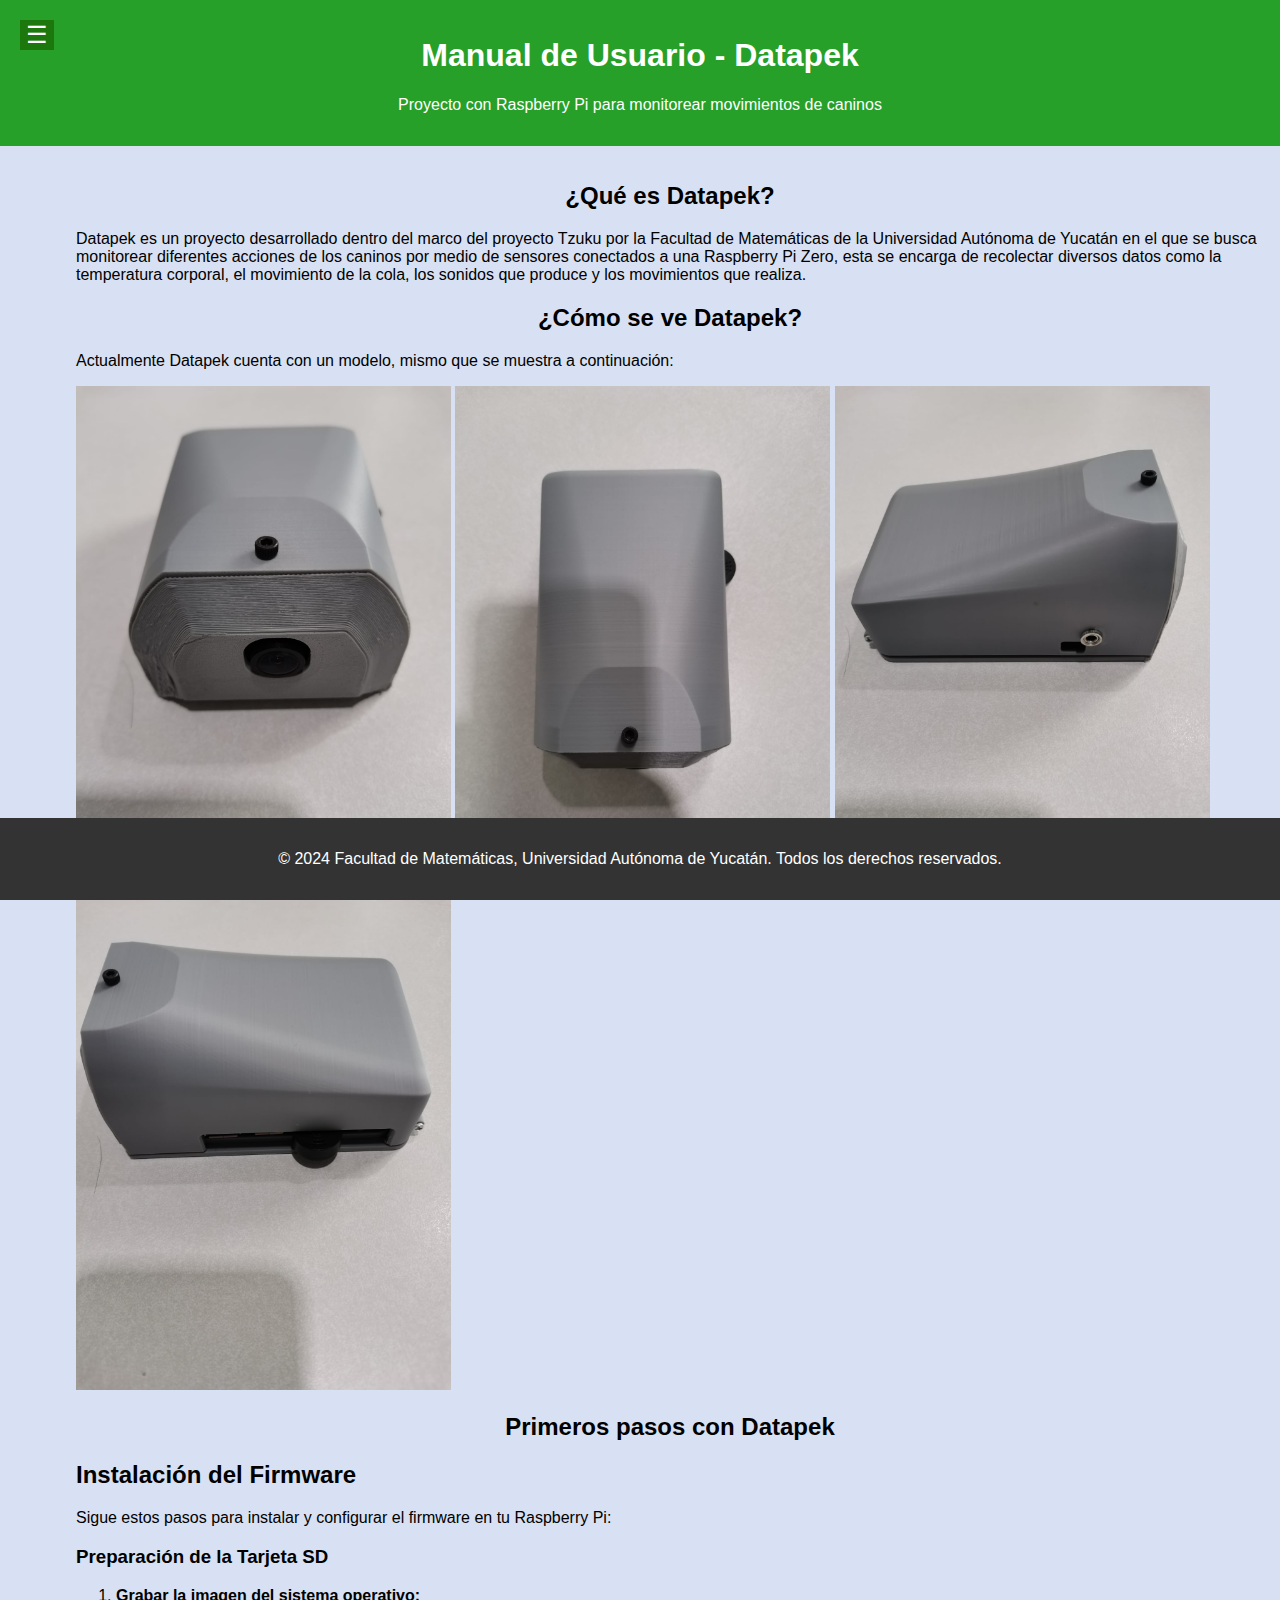
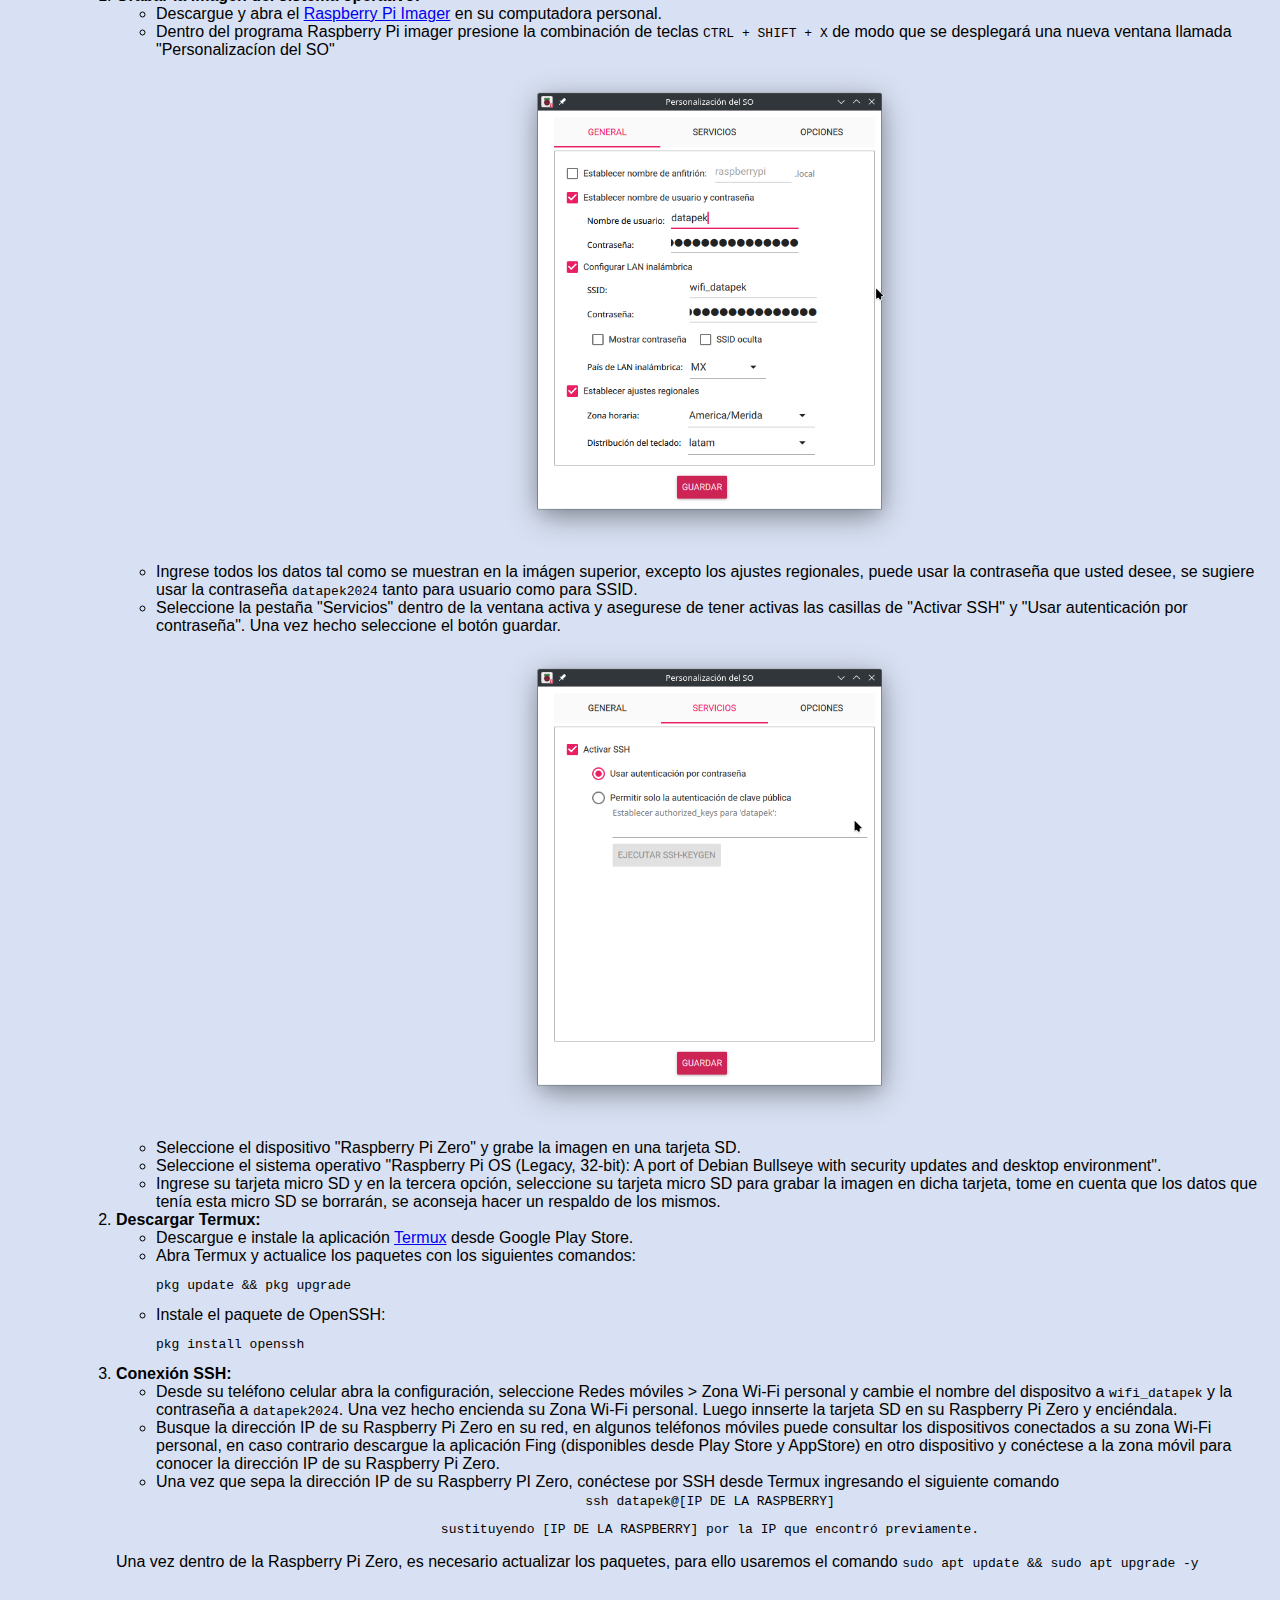
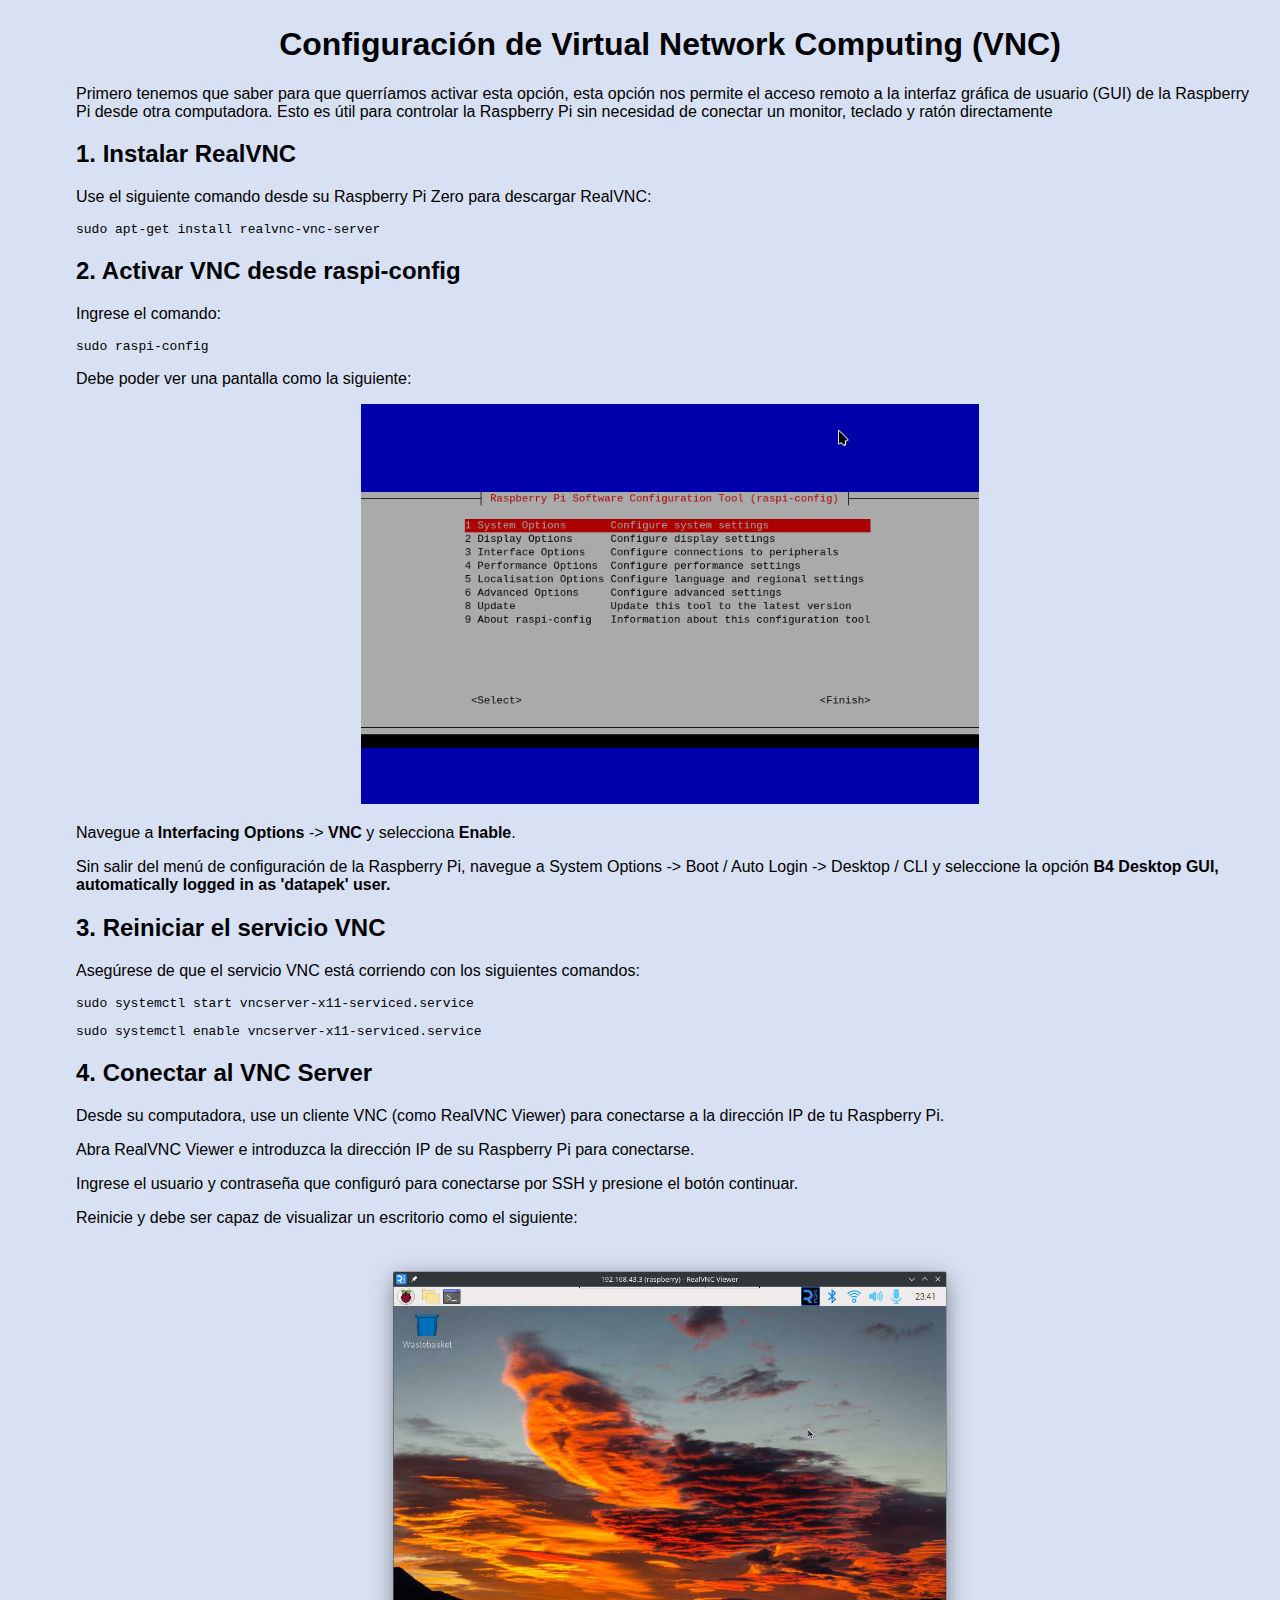
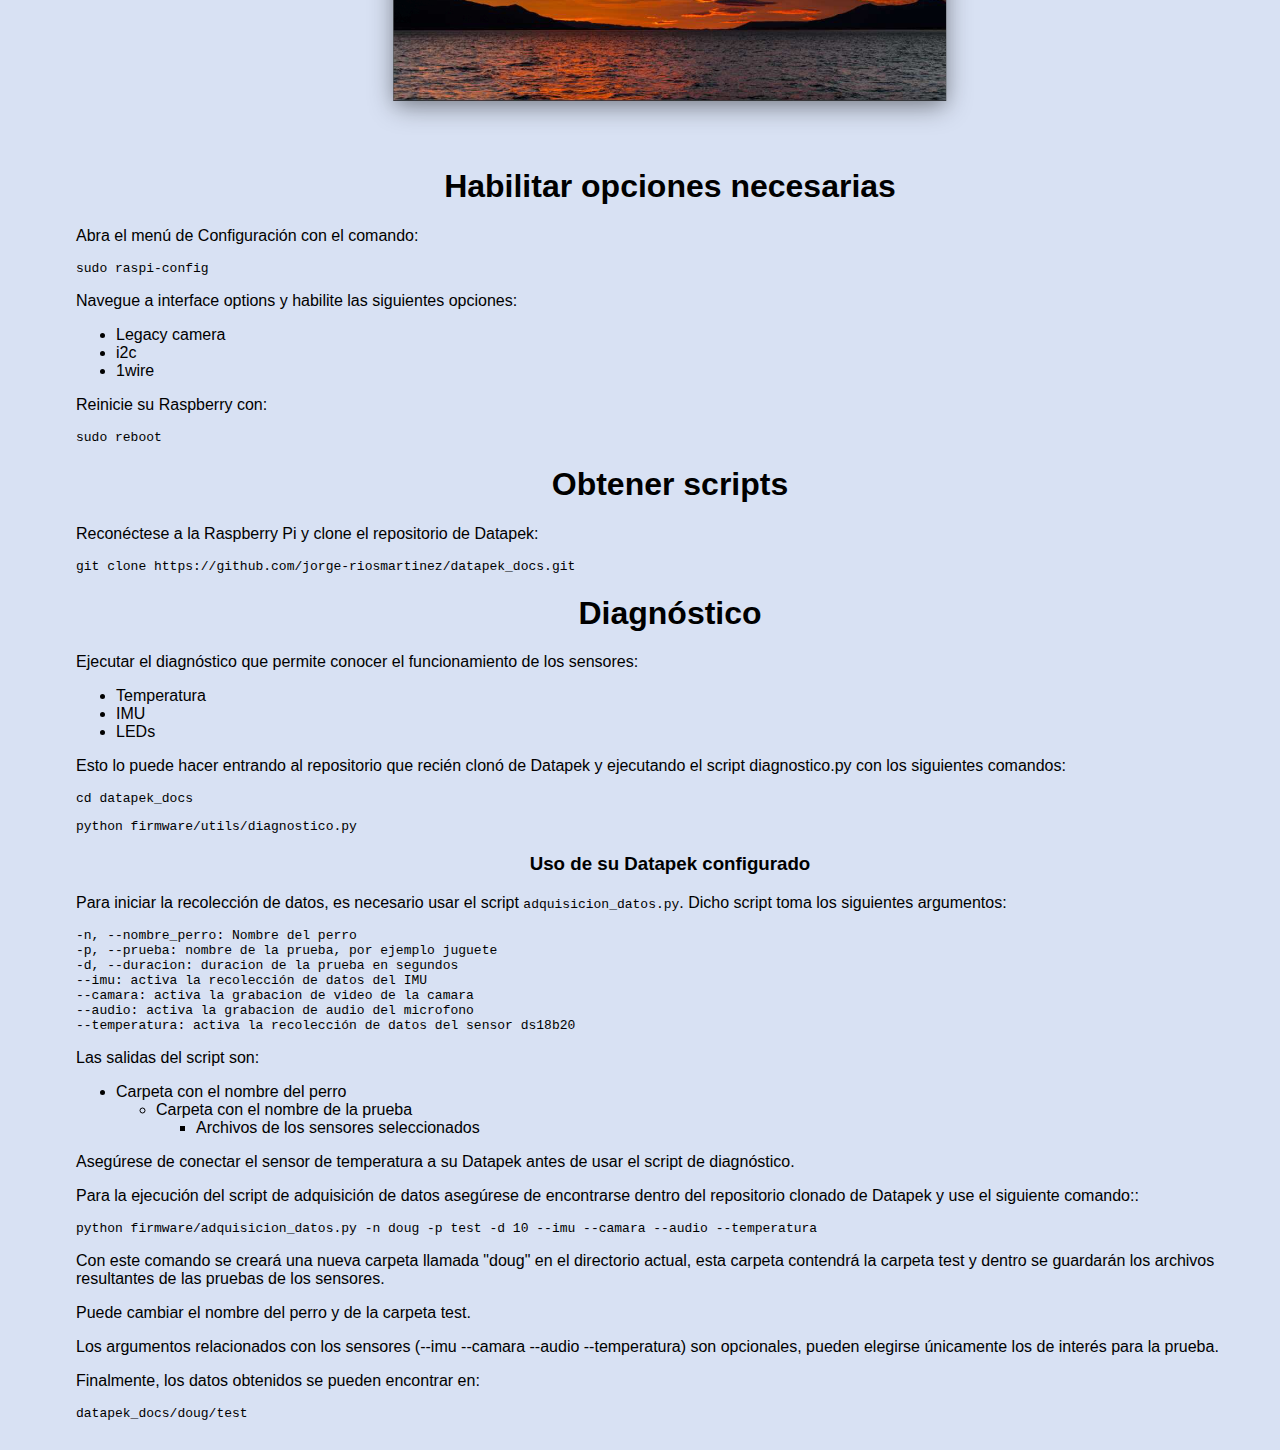
==== commit e9b4211b: "correción de carlimcorp por tzuku" ====
--- a/index.html
+++ b/index.html
@@ -32,7 +32,7 @@
     <main>
         <section id="introduccion">
             <h2><center>¿Qué es Datapek?</center></h2>
-            <p>Datapek es un proyecto de CarlimpCorp en el que se busca monitorear diferentes acciones de los caninos por medio de sensores conectados a una Raspberry Pi Zero, esta se encarga de recolectar diversos datos como la temperatura corporal, el movimiento de la cola, los sonidos que produce y los movimientos que realiza.</p>
+            <p>Datapek es un proyecto desarrollado dentro del marco del proyecto Tzuku por la Facultad de Matemáticas de la Universidad Autónoma de Yucatán en el que se busca monitorear diferentes acciones de los caninos por medio de sensores conectados a una Raspberry Pi Zero, esta se encarga de recolectar diversos datos como la temperatura corporal, el movimiento de la cola, los sonidos que produce y los movimientos que realiza.</p>
 
             <h2><center>¿Cómo se ve Datapek?</center></h2>
             <p>Actualmente Datapek cuenta con un modelo, mismo que se muestra a continuación:</p>
@@ -181,7 +181,7 @@
     </main>
 
     <footer>
-        <p>&copy; 2024 CarlimpCorp. Todos los derechos reservados.</p>
+        <p>© 2024 Facultad de Matemáticas, Universidad Autónoma de Yucatán. Todos los derechos reservados.</p>
     </footer>
 
     <script src="script.js"></script>
--- a/styles.css
+++ b/styles.css
@@ -63,6 +63,10 @@
     padding: 1rem;
 }
 
+h1 {
+    font-size: 2em;
+}
+
 .datapek-imagenes {
     width: 200px;
     height: auto;
